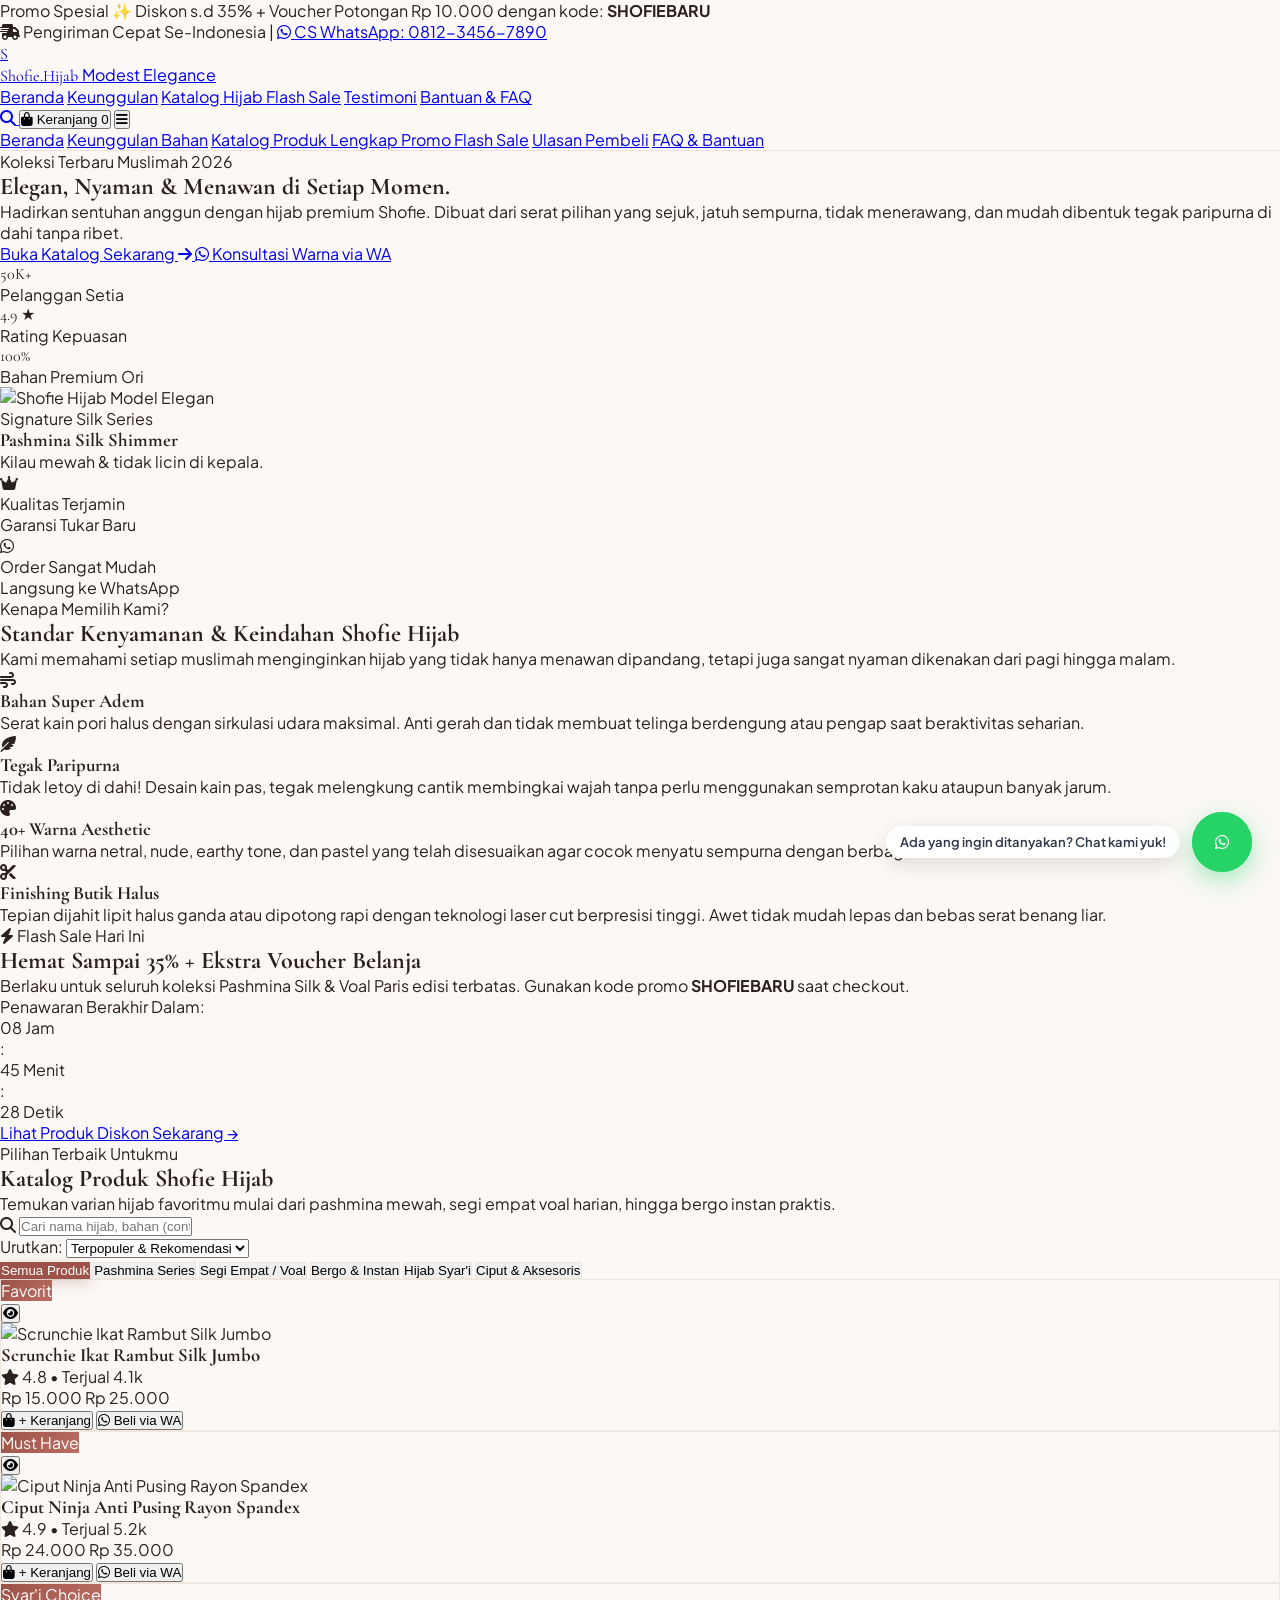
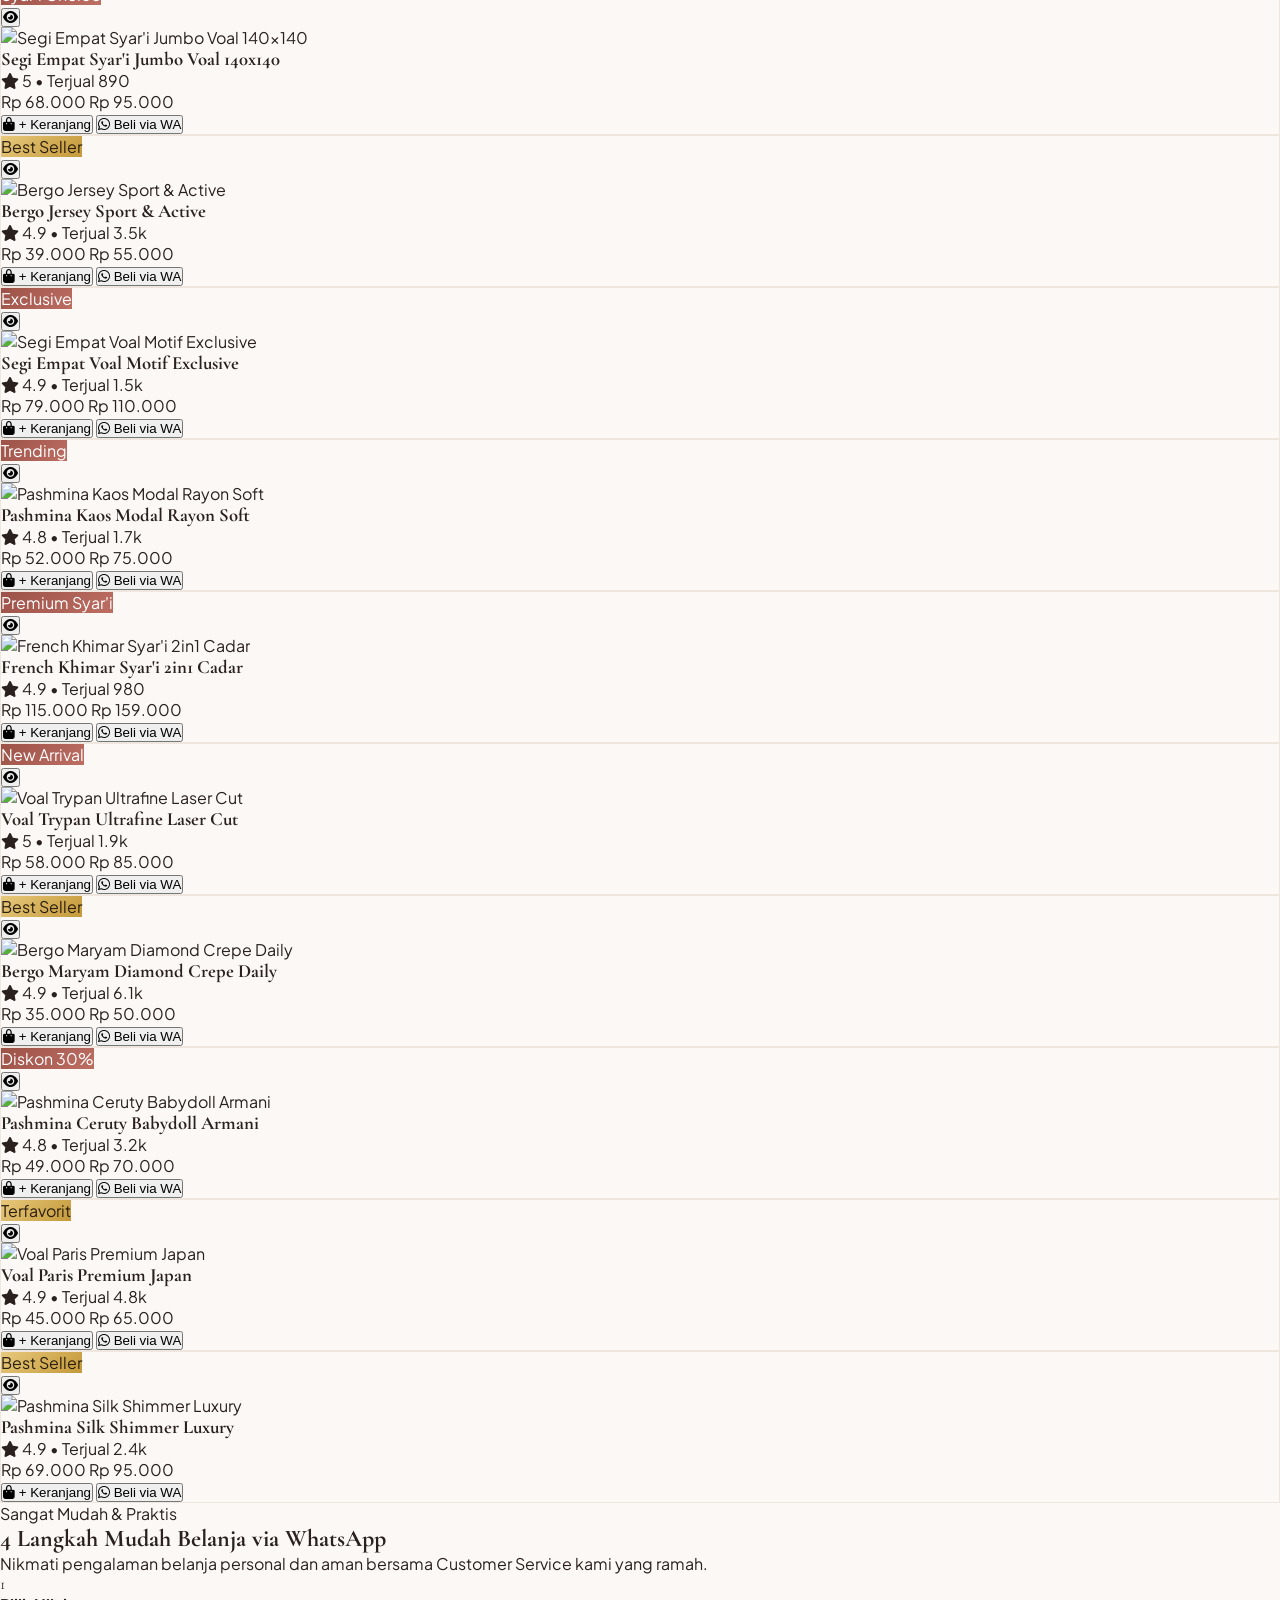
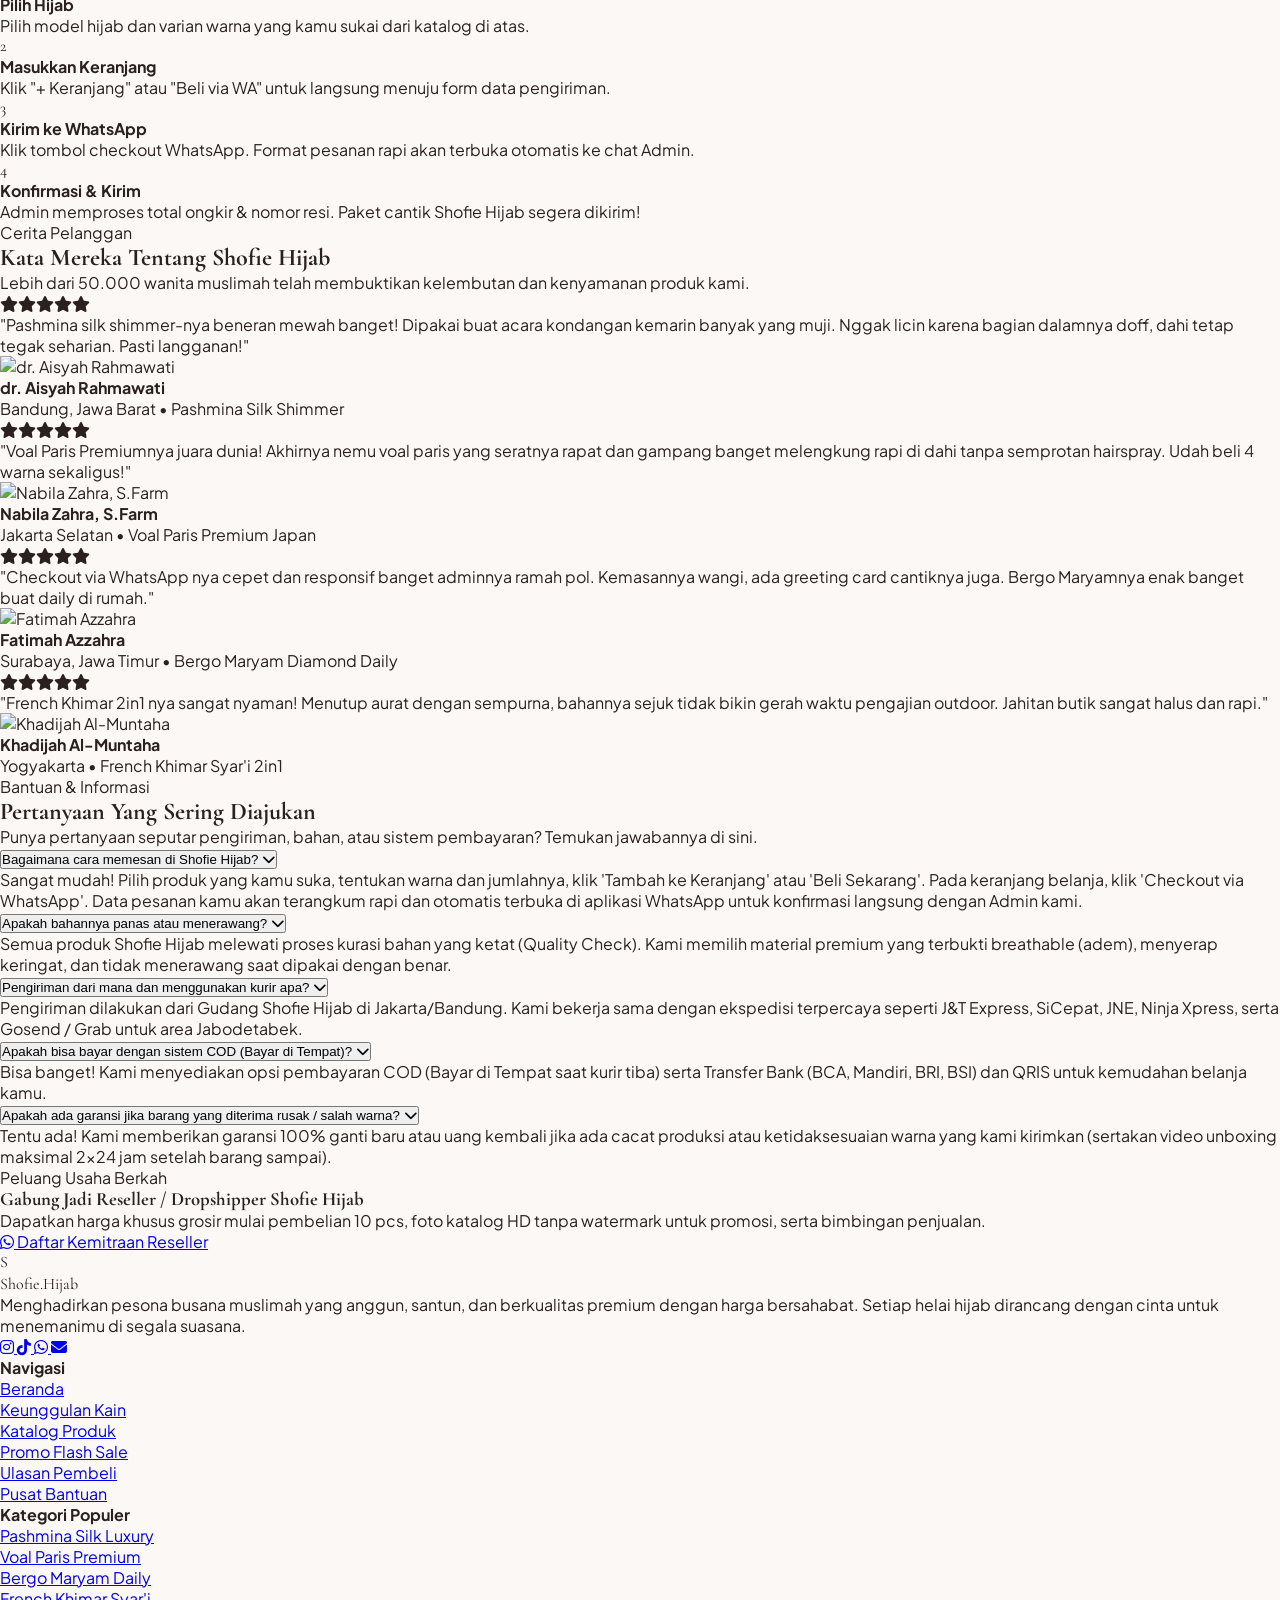
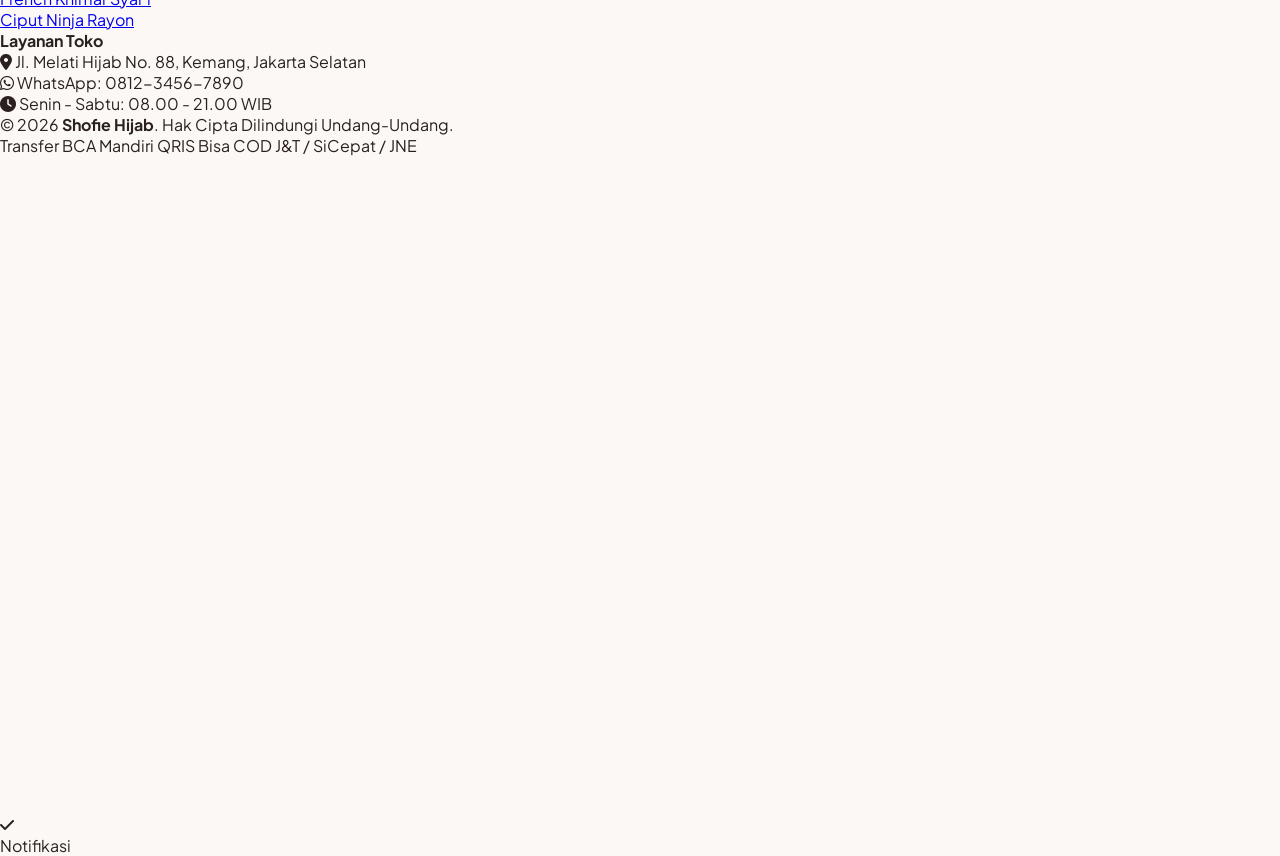
==== index.html @ 2932111f "Initial commit: Shofie Hijab e-commerce landing page with WhatsApp checkout" ====
<!DOCTYPE html>
<html lang="id">
<head>
  <meta charset="UTF-8" />
  <meta name="viewport" content="width=device-width, initial-scale=1.0" />
  <title>Shofie Hijab - Koleksi Hijab Premium & Modest Fashion Cantik</title>
  <meta name="description" content="Toko online resmi Shofie Hijab. Koleksi pashmina shimmer, voal paris premium, bergo maryam, dan hijab syar'i bahan adem, tegak di dahi, serta jahitan butik. Pesan langsung via WhatsApp." />
  
  <!-- Favicon icon -->
  <link rel="icon" href="data:image/svg+xml,<svg xmlns=%22http://www.w3.org/2000/svg%22 viewBox=%220 0 100 100%22><text y=%22.9em%22 font-size=%2290%22>🧕</text></svg>">

  <!-- Tailwind CSS CDN -->
  <script src="https://cdn.tailwindcss.com"></script>
  <script>
    tailwind.config = {
      theme: {
        extend: {
          colors: {
            brand: {
              50: '#FDF7F6',
              100: '#FBEFEF',
              200: '#F6DDD9',
              300: '#ECC2BA',
              400: '#DC9D91',
              500: '#C97D73',
              600: '#B46156',
              700: '#9C5248',
              800: '#83423A',
              900: '#6C3630',
            },
            champagne: '#EED9C4',
            gold: '#D4AF37'
          }
        }
      }
    }
  </script>

  <!-- Font Awesome Icons -->
  <link rel="stylesheet" href="https://cdnjs.cloudflare.com/ajax/libs/font-awesome/6.4.0/css/all.min.css" />

  <!-- Custom Style -->
  <link rel="stylesheet" href="css/style.css" />
</head>
<body class="bg-[#FAF7F4] text-[#2A211F] antialiased selection:bg-rose-200 selection:text-rose-900">

  <!-- ==========================================================
       TOP ANNOUNCEMENT BAR
       ========================================================== -->
  <div class="bg-rose-900 text-rose-100 text-xs py-2 px-4">
    <div class="max-w-7xl mx-auto flex flex-col sm:flex-row items-center justify-between gap-1 text-center sm:text-left">
      <div class="flex items-center gap-2">
        <span class="bg-amber-400 text-neutral-900 text-[10px] font-extrabold px-2 py-0.5 rounded-full uppercase tracking-wider">Promo Spesial</span>
        <span>✨ Diskon s.d 35% + Voucher Potongan Rp 10.000 dengan kode: <strong class="text-amber-300 font-mono">SHOFIEBARU</strong></span>
      </div>
      <div class="hidden md:flex items-center gap-4 text-rose-200">
        <span class="flex items-center gap-1.5"><i class="fas fa-truck-fast"></i> Pengiriman Cepat Se-Indonesia</span>
        <span>|</span>
        <a href="https://wa.me/6281234567890?text=Halo%20Admin%20Shofie%20Hijab,%20saya%20butuh%20bantuan%20konsultasi" target="_blank" class="hover:text-white transition flex items-center gap-1">
          <i class="fab fa-whatsapp"></i> CS WhatsApp: 0812-3456-7890
        </a>
      </div>
    </div>
  </div>

  <!-- ==========================================================
       MAIN NAVBAR (GLASSMORPHISM)
       ========================================================== -->
  <header id="mainNavbar" class="navbar-glass sticky top-0 z-40 transition-all">
    <div class="max-w-7xl mx-auto px-4 sm:px-6 lg:px-8">
      <div class="flex items-center justify-between h-20">
        
        <!-- Brand Logo -->
        <a href="#" class="flex items-center gap-3 group">
          <div class="w-11 h-11 rounded-full bg-gradient-to-tr from-rose-800 to-rose-600 flex items-center justify-center text-white shadow-md group-hover:scale-105 transition-transform">
            <span class="font-serif-luxury text-2xl font-bold tracking-tight">S</span>
          </div>
          <div class="flex flex-col">
            <span class="font-serif-luxury text-2xl md:text-3xl font-extrabold tracking-wide text-neutral-900 leading-none">
              Shofie<span class="text-rose-700">.</span>Hijab
            </span>
            <span class="text-[10px] tracking-widest text-neutral-500 uppercase font-medium mt-0.5">Modest Elegance</span>
          </div>
        </a>

        <!-- Desktop Navigation Links -->
        <nav class="hidden lg:flex items-center gap-8 text-sm font-semibold text-neutral-700">
          <a href="#beranda" class="hover:text-rose-700 transition">Beranda</a>
          <a href="#keunggulan" class="hover:text-rose-700 transition">Keunggulan</a>
          <a href="#katalog" class="text-rose-800 hover:text-rose-900 font-bold transition flex items-center gap-1">
            <span>Katalog Hijab</span>
            <span class="w-2 h-2 rounded-full bg-rose-600 animate-pulse"></span>
          </a>
          <a href="#flashsale" class="hover:text-rose-700 transition">Flash Sale</a>
          <a href="#testimoni" class="hover:text-rose-700 transition">Testimoni</a>
          <a href="#faq" class="hover:text-rose-700 transition">Bantuan & FAQ</a>
        </nav>

        <!-- Right Action Icons (Cart & Mobile Menu Button) -->
        <div class="flex items-center gap-3">
          
          <!-- Search trigger in header -->
          <a href="#katalog" onclick="document.getElementById('searchInput')?.focus()" class="w-10 h-10 rounded-full border border-stone-200 hover:border-rose-300 hover:bg-rose-50 flex items-center justify-center text-neutral-600 hover:text-rose-700 transition" title="Cari Produk">
            <i class="fas fa-search text-sm"></i>
          </a>

          <!-- Cart Button with live counter -->
          <button 
            type="button" 
            onclick="openCartDrawer()" 
            class="relative px-4 py-2.5 rounded-full bg-rose-800 hover:bg-rose-900 text-white font-semibold text-xs md:text-sm flex items-center gap-2 shadow-sm transition active:scale-95"
            title="Buka Keranjang Belanja">
            <i class="fas fa-shopping-bag"></i>
            <span class="hidden sm:inline">Keranjang</span>
            <span id="cartCountBadge" class="hidden w-5 h-5 bg-amber-400 text-neutral-900 rounded-full text-[11px] font-extrabold items-center justify-center -mr-1">
              0
            </span>
          </button>

          <!-- Mobile Hamburger Toggle -->
          <button 
            type="button" 
            onclick="toggleMobileMenu()" 
            class="lg:hidden w-10 h-10 rounded-full border border-stone-200 flex items-center justify-center text-neutral-700 hover:bg-stone-100 transition"
            aria-label="Menu Navigasi">
            <i class="fas fa-bars"></i>
          </button>

        </div>
      </div>
    </div>

    <!-- Mobile Navigation Dropdown -->
    <div id="mobileMenu" class="hidden lg:hidden border-t border-stone-200 bg-white/95 backdrop-blur-md px-4 pt-3 pb-6 shadow-xl">
      <div class="flex flex-col gap-3 text-sm font-semibold text-neutral-800">
        <a href="#beranda" onclick="toggleMobileMenu()" class="py-2 px-3 rounded-lg hover:bg-rose-50 hover:text-rose-800 transition">Beranda</a>
        <a href="#keunggulan" onclick="toggleMobileMenu()" class="py-2 px-3 rounded-lg hover:bg-rose-50 hover:text-rose-800 transition">Keunggulan Bahan</a>
        <a href="#katalog" onclick="toggleMobileMenu()" class="py-2 px-3 rounded-lg bg-rose-50 text-rose-800 font-bold transition flex justify-between items-center">
          <span>Katalog Produk</span>
          <span class="text-xs px-2 py-0.5 bg-rose-200 text-rose-800 rounded-full font-bold">Lengkap</span>
        </a>
        <a href="#flashsale" onclick="toggleMobileMenu()" class="py-2 px-3 rounded-lg hover:bg-rose-50 hover:text-rose-800 transition">Promo Flash Sale</a>
        <a href="#testimoni" onclick="toggleMobileMenu()" class="py-2 px-3 rounded-lg hover:bg-rose-50 hover:text-rose-800 transition">Ulasan Pembeli</a>
        <a href="#faq" onclick="toggleMobileMenu()" class="py-2 px-3 rounded-lg hover:bg-rose-50 hover:text-rose-800 transition">FAQ & Bantuan</a>
      </div>
    </div>
  </header>

  <!-- ==========================================================
       HERO BANNER SECTION
       ========================================================== -->
  <section id="beranda" class="relative pt-8 pb-16 md:pt-14 md:pb-24 overflow-hidden">
    <!-- Decorative background glow blobs -->
    <div class="absolute top-1/4 left-1/2 -translate-x-1/2 w-[700px] h-[500px] bg-gradient-to-tr from-rose-200/40 via-amber-100/30 to-rose-100/20 rounded-full blur-3xl -z-10 pointer-events-none"></div>

    <div class="max-w-7xl mx-auto px-4 sm:px-6 lg:px-8">
      <div class="grid grid-cols-1 lg:grid-cols-12 gap-12 lg:gap-8 items-center">
        
        <!-- Left Hero Content -->
        <div class="lg:col-span-7 space-y-6 text-center lg:text-left">
          
          <!-- Quality Tag -->
          <div class="inline-flex items-center gap-2 px-3.5 py-1.5 rounded-full bg-rose-100/80 border border-rose-200 text-rose-900 text-xs font-bold tracking-wide">
            <span class="w-2 h-2 rounded-full bg-rose-600"></span>
            Koleksi Terbaru Muslimah 2026
          </div>

          <!-- Main Heading -->
          <h1 class="text-4xl sm:text-5xl lg:text-6xl font-serif-luxury font-bold text-neutral-900 leading-[1.15]">
            Elegan, Nyaman & <span class="italic text-rose-800">Menawan</span> di Setiap Momen.
          </h1>

          <!-- Subtitle -->
          <p class="text-neutral-600 text-base md:text-lg max-w-xl mx-auto lg:mx-0 leading-relaxed font-normal">
            Hadirkan sentuhan anggun dengan hijab premium Shofie. Dibuat dari serat pilihan yang sejuk, jatuh sempurna, tidak menerawang, dan mudah dibentuk tegak paripurna di dahi tanpa ribet.
          </p>

          <!-- CTA Buttons -->
          <div class="flex flex-col sm:flex-row items-center justify-center lg:justify-start gap-4 pt-2">
            <a href="#katalog" class="w-full sm:w-auto px-8 py-4 bg-rose-800 hover:bg-rose-900 text-white font-bold rounded-2xl shadow-lg shadow-rose-900/25 flex items-center justify-center gap-3 transition-all hover:scale-105 active:scale-95 text-sm md:text-base">
              <span>Buka Katalog Sekarang</span>
              <i class="fas fa-arrow-right text-xs"></i>
            </a>
            <a href="https://wa.me/6281234567890?text=Halo%20Shofie%20Hijab,%20saya%20mau%20tanya-tanya%20seputar%20koleksi%20hijabnya" target="_blank" class="w-full sm:w-auto px-7 py-4 bg-white hover:bg-stone-50 border border-stone-200 hover:border-emerald-500 text-neutral-800 hover:text-emerald-700 font-bold rounded-2xl shadow-sm flex items-center justify-center gap-3 transition-all text-sm md:text-base">
              <i class="fab fa-whatsapp text-emerald-600 text-lg"></i>
              <span>Konsultasi Warna via WA</span>
            </a>
          </div>

          <!-- Value highlights bar -->
          <div class="grid grid-cols-3 gap-4 pt-6 border-t border-stone-200/80 max-w-lg mx-auto lg:mx-0 text-left">
            <div>
              <div class="text-2xl font-serif-luxury font-extrabold text-neutral-900">50K+</div>
              <div class="text-[11px] text-neutral-500 font-medium">Pelanggan Setia</div>
            </div>
            <div>
              <div class="text-2xl font-serif-luxury font-extrabold text-neutral-900">4.9 ★</div>
              <div class="text-[11px] text-neutral-500 font-medium">Rating Kepuasan</div>
            </div>
            <div>
              <div class="text-2xl font-serif-luxury font-extrabold text-neutral-900">100%</div>
              <div class="text-[11px] text-neutral-500 font-medium">Bahan Premium Ori</div>
            </div>
          </div>

        </div>

        <!-- Right Hero Visual Collage -->
        <div class="lg:col-span-5 relative">
          <div class="relative mx-auto max-w-md lg:max-w-none">
            
            <!-- Main Hero Image Card -->
            <div class="relative rounded-3xl overflow-hidden shadow-2xl border-4 border-white bg-stone-200 aspect-[4/5]">
              <img 
                src="https://images.unsplash.com/photo-1584917865442-de89df76afd3?auto=format&fit=crop&w=1000&q=80" 
                alt="Shofie Hijab Model Elegan" 
                class="w-full h-full object-cover object-center"
              />
              <div class="absolute inset-0 bg-gradient-to-t from-black/60 via-transparent to-transparent"></div>
              
              <div class="absolute bottom-6 left-6 right-6 text-white">
                <span class="px-3 py-1 rounded-full bg-white/20 backdrop-blur-md text-[11px] font-semibold uppercase tracking-wider mb-2 inline-block">
                  Signature Silk Series
                </span>
                <h3 class="text-2xl font-serif-luxury font-bold">Pashmina Silk Shimmer</h3>
                <p class="text-xs text-stone-200 mt-1">Kilau mewah & tidak licin di kepala.</p>
              </div>
            </div>

            <!-- Floating Pill Badge 1 (Top Left) -->
            <div class="absolute -top-4 -left-4 sm:-left-6 bg-white/95 backdrop-blur-md py-3 px-4 rounded-2xl shadow-xl border border-stone-100 flex items-center gap-3">
              <div class="w-10 h-10 rounded-xl bg-amber-50 text-amber-600 flex items-center justify-center font-bold">
                <i class="fas fa-crown"></i>
              </div>
              <div>
                <p class="text-[11px] text-neutral-400 font-medium">Kualitas Terjamin</p>
                <p class="text-xs font-bold text-neutral-800">Garansi Tukar Baru</p>
              </div>
            </div>

            <!-- Floating Pill Badge 2 (Bottom Right) -->
            <div class="absolute -bottom-5 -right-4 sm:-right-6 bg-white/95 backdrop-blur-md py-3 px-4 rounded-2xl shadow-xl border border-stone-100 flex items-center gap-3">
              <div class="w-10 h-10 rounded-xl bg-emerald-50 text-emerald-600 flex items-center justify-center font-bold">
                <i class="fab fa-whatsapp text-lg"></i>
              </div>
              <div>
                <p class="text-[11px] text-neutral-400 font-medium">Order Sangat Mudah</p>
                <p class="text-xs font-bold text-neutral-800">Langsung ke WhatsApp</p>
              </div>
            </div>

          </div>
        </div>

      </div>
    </div>
  </section>

  <!-- ==========================================================
       KEUNGGULAN PRODUK (VALUE PROPOSITIONS)
       ========================================================== -->
  <section id="keunggulan" class="py-16 bg-white border-y border-stone-200/60">
    <div class="max-w-7xl mx-auto px-4 sm:px-6 lg:px-8">
      
      <!-- Section Header -->
      <div class="text-center max-w-2xl mx-auto mb-14">
        <span class="text-rose-700 text-xs font-bold tracking-widest uppercase">Kenapa Memilih Kami?</span>
        <h2 class="text-3xl md:text-4xl font-serif-luxury font-bold text-neutral-900 mt-2 mb-4">
          Standar Kenyamanan & Keindahan Shofie Hijab
        </h2>
        <p class="text-neutral-500 text-sm leading-relaxed">
          Kami memahami setiap muslimah menginginkan hijab yang tidak hanya menawan dipandang, tetapi juga sangat nyaman dikenakan dari pagi hingga malam.
        </p>
      </div>

      <!-- 4 Pillars Grid -->
      <div class="grid grid-cols-1 sm:grid-cols-2 lg:grid-cols-4 gap-8">
        
        <!-- Pillar 1 -->
        <div class="p-6 rounded-2xl bg-[#FCFAF8] border border-stone-100 hover:border-rose-200 transition-all hover:shadow-md group">
          <div class="w-14 h-14 rounded-2xl bg-rose-100 text-rose-800 flex items-center justify-center text-xl mb-5 group-hover:scale-110 transition-transform">
            <i class="fas fa-wind"></i>
          </div>
          <h3 class="font-serif-luxury font-bold text-xl text-neutral-900 mb-2">Bahan Super Adem</h3>
          <p class="text-neutral-600 text-xs leading-relaxed">
            Serat kain pori halus dengan sirkulasi udara maksimal. Anti gerah dan tidak membuat telinga berdengung atau pengap saat beraktivitas seharian.
          </p>
        </div>

        <!-- Pillar 2 -->
        <div class="p-6 rounded-2xl bg-[#FCFAF8] border border-stone-100 hover:border-rose-200 transition-all hover:shadow-md group">
          <div class="w-14 h-14 rounded-2xl bg-amber-100 text-amber-800 flex items-center justify-center text-xl mb-5 group-hover:scale-110 transition-transform">
            <i class="fas fa-feather-pointed"></i>
          </div>
          <h3 class="font-serif-luxury font-bold text-xl text-neutral-900 mb-2">Tegak Paripurna</h3>
          <p class="text-neutral-600 text-xs leading-relaxed">
            Tidak letoy di dahi! Desain kain pas, tegak melengkung cantik membingkai wajah tanpa perlu menggunakan semprotan kaku ataupun banyak jarum.
          </p>
        </div>

        <!-- Pillar 3 -->
        <div class="p-6 rounded-2xl bg-[#FCFAF8] border border-stone-100 hover:border-rose-200 transition-all hover:shadow-md group">
          <div class="w-14 h-14 rounded-2xl bg-emerald-100 text-emerald-800 flex items-center justify-center text-xl mb-5 group-hover:scale-110 transition-transform">
            <i class="fas fa-palette"></i>
          </div>
          <h3 class="font-serif-luxury font-bold text-xl text-neutral-900 mb-2">40+ Warna Aesthetic</h3>
          <p class="text-neutral-600 text-xs leading-relaxed">
            Pilihan warna netral, nude, earthy tone, dan pastel yang telah disesuaikan agar cocok menyatu sempurna dengan berbagai undertone kulit wanita Indonesia.
          </p>
        </div>

        <!-- Pillar 4 -->
        <div class="p-6 rounded-2xl bg-[#FCFAF8] border border-stone-100 hover:border-rose-200 transition-all hover:shadow-md group">
          <div class="w-14 h-14 rounded-2xl bg-indigo-100 text-indigo-800 flex items-center justify-center text-xl mb-5 group-hover:scale-110 transition-transform">
            <i class="fas fa-scissors"></i>
          </div>
          <h3 class="font-serif-luxury font-bold text-xl text-neutral-900 mb-2">Finishing Butik Halus</h3>
          <p class="text-neutral-600 text-xs leading-relaxed">
            Tepian dijahit lipit halus ganda atau dipotong rapi dengan teknologi laser cut berpresisi tinggi. Awet tidak mudah lepas dan bebas serat benang liar.
          </p>
        </div>

      </div>

    </div>
  </section>

  <!-- ==========================================================
       FLASH SALE COUNTDOWN PROMO
       ========================================================== -->
  <section id="flashsale" class="py-12 bg-gradient-to-r from-rose-900 via-rose-800 to-neutral-900 text-white relative overflow-hidden">
    <div class="max-w-7xl mx-auto px-4 sm:px-6 lg:px-8 relative z-10">
      <div class="flex flex-col md:flex-row items-center justify-between gap-8">
        
        <!-- Left Banner Info -->
        <div class="text-center md:text-left">
          <div class="inline-flex items-center gap-2 px-3 py-1 rounded-full bg-amber-400 text-neutral-900 text-xs font-extrabold uppercase tracking-wider mb-3">
            <i class="fas fa-bolt"></i> Flash Sale Hari Ini
          </div>
          <h2 class="text-3xl md:text-4xl font-serif-luxury font-bold leading-tight">
            Hemat Sampai 35% + Ekstra Voucher Belanja
          </h2>
          <p class="text-rose-200 text-sm mt-2 max-w-xl">
            Berlaku untuk seluruh koleksi Pashmina Silk & Voal Paris edisi terbatas. Gunakan kode promo <strong class="text-amber-300">SHOFIEBARU</strong> saat checkout.
          </p>
        </div>

        <!-- Countdown Timer Box -->
        <div class="flex flex-col items-center gap-3">
          <span class="text-xs uppercase tracking-widest text-rose-300 font-semibold">Penawaran Berakhir Dalam:</span>
          <div class="flex items-center gap-3 text-center">
            <div class="bg-black/40 backdrop-blur-md border border-white/20 rounded-2xl px-4 py-3 min-w-[68px]">
              <span id="cdHours" class="text-2xl md:text-3xl font-extrabold text-amber-300">08</span>
              <span class="block text-[10px] uppercase tracking-wider text-rose-200 mt-0.5">Jam</span>
            </div>
            <span class="text-2xl font-bold text-amber-300">:</span>
            <div class="bg-black/40 backdrop-blur-md border border-white/20 rounded-2xl px-4 py-3 min-w-[68px]">
              <span id="cdMinutes" class="text-2xl md:text-3xl font-extrabold text-amber-300">45</span>
              <span class="block text-[10px] uppercase tracking-wider text-rose-200 mt-0.5">Menit</span>
            </div>
            <span class="text-2xl font-bold text-amber-300">:</span>
            <div class="bg-black/40 backdrop-blur-md border border-white/20 rounded-2xl px-4 py-3 min-w-[68px]">
              <span id="cdSeconds" class="text-2xl md:text-3xl font-extrabold text-amber-300">30</span>
              <span class="block text-[10px] uppercase tracking-wider text-rose-200 mt-0.5">Detik</span>
            </div>
          </div>
          <a href="#katalog" class="mt-2 text-xs font-bold text-amber-300 hover:text-white underline underline-offset-4">
            Lihat Produk Diskon Sekarang →
          </a>
        </div>

      </div>
    </div>
  </section>

  <!-- ==========================================================
       KATALOG PRODUK (ECOMMERCE CATALOG SECTION)
       ========================================================== -->
  <section id="katalog" class="py-16 md:py-24">
    <div class="max-w-7xl mx-auto px-4 sm:px-6 lg:px-8">
      
      <!-- Section Header -->
      <div class="text-center max-w-2xl mx-auto mb-10">
        <span class="text-rose-700 text-xs font-bold tracking-widest uppercase">Pilihan Terbaik Untukmu</span>
        <h2 class="text-3xl md:text-4xl font-serif-luxury font-bold text-neutral-900 mt-2 mb-3">
          Katalog Produk Shofie Hijab
        </h2>
        <p class="text-neutral-500 text-sm">
          Temukan varian hijab favoritmu mulai dari pashmina mewah, segi empat voal harian, hingga bergo instan praktis.
        </p>
      </div>

      <!-- Controls & Filter Toolbar -->
      <div class="bg-white p-4 sm:p-5 rounded-2xl shadow-sm border border-stone-200/80 mb-8 space-y-4">
        
        <!-- Search & Sort Row -->
        <div class="flex flex-col sm:flex-row items-center justify-between gap-4">
          
          <!-- Search input -->
          <div class="relative w-full sm:max-w-md">
            <i class="fas fa-search absolute left-4 top-1/2 -translate-y-1/2 text-neutral-400 text-sm"></i>
            <input 
              id="searchInput" 
              type="text" 
              placeholder="Cari nama hijab, bahan (contoh: voal, silk, bergo)..." 
              class="w-full pl-11 pr-4 py-2.5 rounded-xl border border-stone-200 text-xs md:text-sm focus:outline-none focus:border-rose-700 focus:ring-1 focus:ring-rose-700 bg-stone-50/50"
            />
          </div>

          <!-- Sort Select -->
          <div class="flex items-center gap-2 w-full sm:w-auto justify-end">
            <span class="text-xs text-neutral-500 font-medium whitespace-nowrap">Urutkan:</span>
            <select id="sortSelect" class="py-2.5 px-3 rounded-xl border border-stone-200 text-xs font-semibold text-neutral-700 bg-white focus:outline-none focus:border-rose-700">
              <option value="popular">Terpopuler & Rekomendasi</option>
              <option value="rating">Rating Tertinggi ★</option>
              <option value="price-low">Harga: Rendah ke Tinggi</option>
              <option value="price-high">Harga: Tinggi ke Rendah</option>
            </select>
          </div>

        </div>

        <!-- Category Filter Pills -->
        <div class="flex items-center gap-2 overflow-x-auto pb-1 pt-1 no-scrollbar">
          <button type="button" class="filter-btn active px-4 py-2 rounded-full text-xs font-bold whitespace-nowrap" data-category="all">
            Semua Produk
          </button>
          <button type="button" class="filter-btn px-4 py-2 rounded-full text-xs font-semibold whitespace-nowrap" data-category="pashmina">
            Pashmina Series
          </button>
          <button type="button" class="filter-btn px-4 py-2 rounded-full text-xs font-semibold whitespace-nowrap" data-category="segi-empat">
            Segi Empat / Voal
          </button>
          <button type="button" class="filter-btn px-4 py-2 rounded-full text-xs font-semibold whitespace-nowrap" data-category="bergo">
            Bergo & Instan
          </button>
          <button type="button" class="filter-btn px-4 py-2 rounded-full text-xs font-semibold whitespace-nowrap" data-category="syari">
            Hijab Syar'i
          </button>
          <button type="button" class="filter-btn px-4 py-2 rounded-full text-xs font-semibold whitespace-nowrap" data-category="aksesoris">
            Ciput & Aksesoris
          </button>
        </div>

      </div>

      <!-- Products Grid (Dynamically Populated by products.js & app.js) -->
      <div id="productsGrid" class="grid grid-cols-1 sm:grid-cols-2 lg:grid-cols-3 xl:grid-cols-4 gap-6">
        <!-- Rendered by JavaScript -->
      </div>

    </div>
  </section>

  <!-- ==========================================================
       CARA PEMESANAN VIA WHATSAPP (HOW TO ORDER)
       ========================================================== -->
  <section class="py-16 bg-white border-y border-stone-200/60">
    <div class="max-w-7xl mx-auto px-4 sm:px-6 lg:px-8">
      
      <div class="text-center max-w-2xl mx-auto mb-12">
        <span class="text-rose-700 text-xs font-bold tracking-widest uppercase">Sangat Mudah & Praktis</span>
        <h2 class="text-3xl md:text-4xl font-serif-luxury font-bold text-neutral-900 mt-2 mb-3">
          4 Langkah Mudah Belanja via WhatsApp
        </h2>
        <p class="text-neutral-500 text-sm">
          Nikmati pengalaman belanja personal dan aman bersama Customer Service kami yang ramah.
        </p>
      </div>

      <div class="grid grid-cols-1 md:grid-cols-4 gap-6">
        
        <!-- Step 1 -->
        <div class="text-center p-6 rounded-2xl bg-stone-50 border border-stone-100 relative">
          <div class="w-12 h-12 mx-auto rounded-full bg-rose-800 text-white font-serif-luxury text-xl font-bold flex items-center justify-center mb-4 shadow">
            1
          </div>
          <h4 class="font-bold text-neutral-900 text-base mb-1.5">Pilih Hijab</h4>
          <p class="text-neutral-500 text-xs leading-relaxed">
            Pilih model hijab dan varian warna yang kamu sukai dari katalog di atas.
          </p>
        </div>

        <!-- Step 2 -->
        <div class="text-center p-6 rounded-2xl bg-stone-50 border border-stone-100 relative">
          <div class="w-12 h-12 mx-auto rounded-full bg-rose-800 text-white font-serif-luxury text-xl font-bold flex items-center justify-center mb-4 shadow">
            2
          </div>
          <h4 class="font-bold text-neutral-900 text-base mb-1.5">Masukkan Keranjang</h4>
          <p class="text-neutral-500 text-xs leading-relaxed">
            Klik "+ Keranjang" atau "Beli via WA" untuk langsung menuju form data pengiriman.
          </p>
        </div>

        <!-- Step 3 -->
        <div class="text-center p-6 rounded-2xl bg-stone-50 border border-stone-100 relative">
          <div class="w-12 h-12 mx-auto rounded-full bg-rose-800 text-white font-serif-luxury text-xl font-bold flex items-center justify-center mb-4 shadow">
            3
          </div>
          <h4 class="font-bold text-neutral-900 text-base mb-1.5">Kirim ke WhatsApp</h4>
          <p class="text-neutral-500 text-xs leading-relaxed">
            Klik tombol checkout WhatsApp. Format pesanan rapi akan terbuka otomatis ke chat Admin.
          </p>
        </div>

        <!-- Step 4 -->
        <div class="text-center p-6 rounded-2xl bg-stone-50 border border-stone-100 relative">
          <div class="w-12 h-12 mx-auto rounded-full bg-emerald-600 text-white font-serif-luxury text-xl font-bold flex items-center justify-center mb-4 shadow">
            4
          </div>
          <h4 class="font-bold text-neutral-900 text-base mb-1.5">Konfirmasi & Kirim</h4>
          <p class="text-neutral-500 text-xs leading-relaxed">
            Admin memproses total ongkir & nomor resi. Paket cantik Shofie Hijab segera dikirim!
          </p>
        </div>

      </div>

    </div>
  </section>

  <!-- ==========================================================
       TESTIMONI PELANGGAN (REVIEWS)
       ========================================================== -->
  <section id="testimoni" class="py-16 md:py-24 bg-[#FCF9F7]">
    <div class="max-w-7xl mx-auto px-4 sm:px-6 lg:px-8">
      
      <div class="text-center max-w-2xl mx-auto mb-14">
        <span class="text-rose-700 text-xs font-bold tracking-widest uppercase">Cerita Pelanggan</span>
        <h2 class="text-3xl md:text-4xl font-serif-luxury font-bold text-neutral-900 mt-2 mb-3">
          Kata Mereka Tentang Shofie Hijab
        </h2>
        <p class="text-neutral-500 text-sm">
          Lebih dari 50.000 wanita muslimah telah membuktikan kelembutan dan kenyamanan produk kami.
        </p>
      </div>

      <!-- Testimonials Grid (Rendered dynamically) -->
      <div id="testimonialsGrid" class="grid grid-cols-1 sm:grid-cols-2 lg:grid-cols-4 gap-6">
        <!-- Rendered by JavaScript -->
      </div>

    </div>
  </section>

  <!-- ==========================================================
       FAQ (PERTANYAAN UMUM)
       ========================================================== -->
  <section id="faq" class="py-16 bg-white border-y border-stone-200/60">
    <div class="max-w-4xl mx-auto px-4 sm:px-6 lg:px-8">
      
      <div class="text-center max-w-2xl mx-auto mb-12">
        <span class="text-rose-700 text-xs font-bold tracking-widest uppercase">Bantuan & Informasi</span>
        <h2 class="text-3xl md:text-4xl font-serif-luxury font-bold text-neutral-900 mt-2 mb-3">
          Pertanyaan Yang Sering Diajukan
        </h2>
        <p class="text-neutral-500 text-sm">
          Punya pertanyaan seputar pengiriman, bahan, atau sistem pembayaran? Temukan jawabannya di sini.
        </p>
      </div>

      <!-- FAQ Accordion -->
      <div id="faqsAccordion" class="space-y-4">
        <!-- Rendered by JavaScript -->
      </div>

    </div>
  </section>

  <!-- ==========================================================
       RESELLER & DROPSHIP CALL TO ACTION BANNER
       ========================================================== -->
  <section class="py-14 bg-stone-100">
    <div class="max-w-7xl mx-auto px-4 sm:px-6 lg:px-8">
      <div class="bg-gradient-to-r from-rose-950 via-rose-900 to-stone-900 rounded-3xl p-8 md:p-12 text-white flex flex-col lg:flex-row items-center justify-between gap-8 shadow-xl">
        <div class="space-y-2 text-center lg:text-left">
          <span class="px-3 py-1 rounded-full bg-amber-400 text-neutral-900 text-xs font-extrabold uppercase">Peluang Usaha Berkah</span>
          <h3 class="text-2xl md:text-3xl font-serif-luxury font-bold">Gabung Jadi Reseller / Dropshipper Shofie Hijab</h3>
          <p class="text-rose-200 text-xs md:text-sm max-w-xl">
            Dapatkan harga khusus grosir mulai pembelian 10 pcs, foto katalog HD tanpa watermark untuk promosi, serta bimbingan penjualan.
          </p>
        </div>
        <a 
          href="https://wa.me/6281234567890?text=Halo%20Admin%20Shofie%20Hijab,%20saya%20berminat%20bergabung%20menjadi%20Reseller/Dropshipper" 
          target="_blank" 
          class="px-8 py-4 bg-amber-400 hover:bg-amber-300 text-neutral-900 font-extrabold rounded-2xl shadow-lg transition transform hover:scale-105 active:scale-95 text-sm whitespace-nowrap flex items-center gap-2">
          <i class="fab fa-whatsapp text-lg"></i>
          <span>Daftar Kemitraan Reseller</span>
        </a>
      </div>
    </div>
  </section>

  <!-- ==========================================================
       FOOTER
       ========================================================== -->
  <footer class="bg-stone-900 text-stone-300 pt-16 pb-12 border-t border-stone-800">
    <div class="max-w-7xl mx-auto px-4 sm:px-6 lg:px-8">
      
      <div class="grid grid-cols-1 md:grid-cols-2 lg:grid-cols-5 gap-10 pb-12 border-b border-stone-800">
        
        <!-- Brand Info Column -->
        <div class="lg:col-span-2 space-y-4">
          <div class="flex items-center gap-3">
            <div class="w-10 h-10 rounded-full bg-rose-700 flex items-center justify-center text-white font-serif-luxury text-2xl font-bold">
              S
            </div>
            <span class="font-serif-luxury text-2xl font-extrabold text-white">
              Shofie<span class="text-rose-500">.</span>Hijab
            </span>
          </div>
          <p class="text-xs text-stone-400 leading-relaxed max-w-sm">
            Menghadirkan pesona busana muslimah yang anggun, santun, dan berkualitas premium dengan harga bersahabat. Setiap helai hijab dirancang dengan cinta untuk menemanimu di segala suasana.
          </p>
          <div class="flex items-center gap-3 pt-2">
            <a href="https://instagram.com" target="_blank" class="w-9 h-9 rounded-full bg-stone-800 hover:bg-rose-700 text-stone-300 hover:text-white flex items-center justify-center text-sm transition" title="Instagram">
              <i class="fab fa-instagram"></i>
            </a>
            <a href="https://tiktok.com" target="_blank" class="w-9 h-9 rounded-full bg-stone-800 hover:bg-rose-700 text-stone-300 hover:text-white flex items-center justify-center text-sm transition" title="TikTok">
              <i class="fab fa-tiktok"></i>
            </a>
            <a href="https://wa.me/6281234567890" target="_blank" class="w-9 h-9 rounded-full bg-stone-800 hover:bg-emerald-600 text-stone-300 hover:text-white flex items-center justify-center text-sm transition" title="WhatsApp CS">
              <i class="fab fa-whatsapp"></i>
            </a>
            <a href="mailto:shofiehijab.id@gmail.com" class="w-9 h-9 rounded-full bg-stone-800 hover:bg-rose-700 text-stone-300 hover:text-white flex items-center justify-center text-sm transition" title="Email Kami">
              <i class="fas fa-envelope"></i>
            </a>
          </div>
        </div>

        <!-- Quick Links -->
        <div>
          <h4 class="text-sm font-bold text-white uppercase tracking-wider mb-4">Navigasi</h4>
          <ul class="space-y-2.5 text-xs text-stone-400">
            <li><a href="#beranda" class="hover:text-rose-400 transition">Beranda</a></li>
            <li><a href="#keunggulan" class="hover:text-rose-400 transition">Keunggulan Kain</a></li>
            <li><a href="#katalog" class="hover:text-rose-400 transition">Katalog Produk</a></li>
            <li><a href="#flashsale" class="hover:text-rose-400 transition">Promo Flash Sale</a></li>
            <li><a href="#testimoni" class="hover:text-rose-400 transition">Ulasan Pembeli</a></li>
            <li><a href="#faq" class="hover:text-rose-400 transition">Pusat Bantuan</a></li>
          </ul>
        </div>

        <!-- Categories -->
        <div>
          <h4 class="text-sm font-bold text-white uppercase tracking-wider mb-4">Kategori Populer</h4>
          <ul class="space-y-2.5 text-xs text-stone-400">
            <li><a href="#katalog" onclick="activeCategory='pashmina'; renderProducts();" class="hover:text-rose-400 transition">Pashmina Silk Luxury</a></li>
            <li><a href="#katalog" onclick="activeCategory='segi-empat'; renderProducts();" class="hover:text-rose-400 transition">Voal Paris Premium</a></li>
            <li><a href="#katalog" onclick="activeCategory='bergo'; renderProducts();" class="hover:text-rose-400 transition">Bergo Maryam Daily</a></li>
            <li><a href="#katalog" onclick="activeCategory='syari'; renderProducts();" class="hover:text-rose-400 transition">French Khimar Syar'i</a></li>
            <li><a href="#katalog" onclick="activeCategory='aksesoris'; renderProducts();" class="hover:text-rose-400 transition">Ciput Ninja Rayon</a></li>
          </ul>
        </div>

        <!-- Store Contact & Payment -->
        <div>
          <h4 class="text-sm font-bold text-white uppercase tracking-wider mb-4">Layanan Toko</h4>
          <ul class="space-y-3 text-xs text-stone-400">
            <li class="flex items-start gap-2.5">
              <i class="fas fa-map-marker-alt text-rose-500 mt-0.5"></i>
              <span>Jl. Melati Hijab No. 88, Kemang, Jakarta Selatan</span>
            </li>
            <li class="flex items-start gap-2.5">
              <i class="fab fa-whatsapp text-emerald-500 mt-0.5"></i>
              <span>WhatsApp: 0812-3456-7890</span>
            </li>
            <li class="flex items-start gap-2.5">
              <i class="fas fa-clock text-amber-500 mt-0.5"></i>
              <span>Senin - Sabtu: 08.00 - 21.00 WIB</span>
            </li>
          </ul>
        </div>

      </div>

      <!-- Bottom Bar: Payments, Shipping, & Copyright -->
      <div class="pt-8 flex flex-col md:flex-row items-center justify-between gap-4 text-xs text-stone-500">
        <p>© 2026 <strong>Shofie Hijab</strong>. Hak Cipta Dilindungi Undang-Undang.</p>
        
        <!-- Payment & Courier Badges -->
        <div class="flex flex-wrap items-center gap-2">
          <span class="px-2 py-1 rounded bg-stone-800 text-[11px] text-stone-300 font-bold">Transfer BCA</span>
          <span class="px-2 py-1 rounded bg-stone-800 text-[11px] text-stone-300 font-bold">Mandiri</span>
          <span class="px-2 py-1 rounded bg-stone-800 text-[11px] text-stone-300 font-bold">QRIS</span>
          <span class="px-2 py-1 rounded bg-emerald-950 text-emerald-400 text-[11px] font-bold border border-emerald-800">Bisa COD</span>
          <span class="px-2 py-1 rounded bg-stone-800 text-[11px] text-stone-300 font-bold">J&T / SiCepat / JNE</span>
        </div>
      </div>

    </div>
  </footer>

  <!-- ==========================================================
       CART SLIDE-OVER DRAWER
       ========================================================== -->
  <div id="cartDrawerOverlay" class="cart-drawer-overlay fixed inset-0 bg-black/50 backdrop-blur-sm z-50" onclick="closeCartDrawer()"></div>

  <div id="cartDrawer" class="cart-drawer fixed top-0 right-0 bottom-0 w-full max-w-md bg-white z-50 shadow-2xl flex flex-col">
    <!-- Drawer Header -->
    <div class="p-5 border-b border-stone-200 flex items-center justify-between bg-stone-50">
      <div class="flex items-center gap-2">
        <i class="fas fa-shopping-bag text-rose-800"></i>
        <h3 class="font-serif-luxury font-bold text-xl text-neutral-900">Keranjang Belanja</h3>
      </div>
      <button onclick="closeCartDrawer()" class="w-8 h-8 rounded-full hover:bg-stone-200 text-neutral-500 flex items-center justify-center transition">
        <i class="fas fa-times"></i>
      </button>
    </div>

    <!-- Empty State -->
    <div id="cartEmptyState" class="hidden flex-1 flex flex-col items-center justify-center p-8 text-center">
      <div class="w-20 h-20 rounded-full bg-rose-50 text-rose-400 flex items-center justify-center text-3xl mb-4">
        <i class="fas fa-shopping-bag"></i>
      </div>
      <h4 class="font-serif-luxury font-bold text-lg text-neutral-800 mb-1">Keranjang Masih Kosong</h4>
      <p class="text-xs text-neutral-500 max-w-xs mb-6">Kamu belum menambahkan hijab impianmu ke keranjang belanja.</p>
      <button onclick="closeCartDrawer()" class="px-6 py-2.5 bg-rose-800 text-white rounded-xl text-xs font-bold hover:bg-rose-900 transition">
        Mulai Belanja Sekarang
      </button>
    </div>

    <!-- Items List -->
    <div id="cartItemsList" class="flex-1 overflow-y-auto p-5 divide-y divide-stone-100">
      <!-- Injected by JavaScript -->
    </div>

    <!-- Drawer Footer -->
    <div id="cartDrawerFooter" class="p-5 border-t border-stone-200 bg-stone-50 space-y-4">
      <div class="flex items-center justify-between">
        <span class="text-xs text-neutral-500 font-medium">Subtotal Produk:</span>
        <span id="cartDrawerSubtotal" class="text-base font-extrabold text-rose-800">Rp 0</span>
      </div>
      <p class="text-[11px] text-neutral-400">Ongkir akan dihitung otomatis saat konfirmasi via WhatsApp.</p>
      <div class="grid grid-cols-2 gap-2">
        <button onclick="clearCart()" class="py-3 px-3 rounded-xl border border-stone-300 hover:bg-stone-200 text-neutral-700 text-xs font-semibold transition">
          Kosongkan
        </button>
        <button onclick="openCartCheckout()" class="py-3 px-3 rounded-xl bg-emerald-600 hover:bg-emerald-700 text-white text-xs font-bold flex items-center justify-center gap-1.5 shadow-md shadow-emerald-600/20 transition">
          <i class="fab fa-whatsapp text-sm"></i>
          <span>Checkout WA</span>
        </button>
      </div>
    </div>
  </div>

  <!-- ==========================================================
       QUICK VIEW PRODUCT MODAL
       ========================================================== -->
  <div id="quickViewModal" class="modal-overlay fixed inset-0 bg-black/60 backdrop-blur-sm z-50 flex items-center justify-center p-4">
    <div class="modal-content relative bg-white w-full max-w-3xl rounded-3xl overflow-hidden shadow-2xl max-h-[92vh] overflow-y-auto">
      
      <!-- Close button -->
      <button onclick="closeQuickView()" class="absolute top-4 right-4 z-20 w-9 h-9 rounded-full bg-white/90 hover:bg-white text-neutral-600 hover:text-black shadow flex items-center justify-center transition">
        <i class="fas fa-times"></i>
      </button>

      <!-- Modal Content Body -->
      <div id="quickViewContent">
        <!-- Rendered by JavaScript -->
      </div>

    </div>
  </div>

  <!-- ==========================================================
       CHECKOUT & WHATSAPP CONFIRMATION MODAL
       ========================================================== -->
  <div id="checkoutModal" class="modal-overlay fixed inset-0 bg-black/60 backdrop-blur-sm z-50 flex items-center justify-center p-4">
    <div class="modal-content relative bg-white w-full max-w-2xl rounded-3xl overflow-hidden shadow-2xl max-h-[94vh] flex flex-col">
      
      <!-- Header -->
      <div class="p-5 border-b border-stone-200 flex items-center justify-between bg-stone-50 flex-shrink-0">
        <div class="flex items-center gap-2">
          <div class="w-8 h-8 rounded-full bg-emerald-100 text-emerald-700 flex items-center justify-center">
            <i class="fab fa-whatsapp text-lg"></i>
          </div>
          <div>
            <h3 class="font-serif-luxury font-bold text-lg md:text-xl text-neutral-900 leading-tight">Konfirmasi Pemesanan WhatsApp</h3>
            <p class="text-[11px] text-neutral-500">Lengkapi data agar pesanan langsung disiapkan oleh Admin</p>
          </div>
        </div>
        <button onclick="closeCheckoutModal()" class="w-8 h-8 rounded-full hover:bg-stone-200 text-neutral-500 flex items-center justify-center transition">
          <i class="fas fa-times"></i>
        </button>
      </div>

      <!-- Scrollable Form Body -->
      <div class="p-5 sm:p-6 overflow-y-auto flex-1 space-y-6">
        
        <!-- Summary Box -->
        <div class="bg-stone-50 rounded-2xl p-4 border border-stone-200/80">
          <h4 class="text-xs font-bold uppercase tracking-wider text-neutral-600 mb-2">Ringkasan Pesanan:</h4>
          <div id="checkoutProductsList" class="space-y-1 mb-3">
            <!-- Injected by JavaScript -->
          </div>

          <!-- Coupon Code Input -->
          <div class="flex gap-2 pt-2 border-t border-stone-200 mb-2">
            <input 
              id="couponInput" 
              type="text" 
              placeholder="Kode promo (contoh: SHOFIEBARU)" 
              class="flex-1 px-3 py-2 text-xs rounded-xl border border-stone-300 focus:outline-none focus:border-rose-700 uppercase"
            />
            <button 
              type="button" 
              onclick="applyCoupon()" 
              class="px-4 py-2 bg-neutral-800 hover:bg-neutral-900 text-white rounded-xl text-xs font-bold transition">
              Terapkan
            </button>
          </div>
          <div id="couponNotice"></div>

          <!-- Totals calculation -->
          <div class="pt-3 border-t border-stone-200 space-y-1 text-xs">
            <div class="flex justify-between text-neutral-600">
              <span>Subtotal:</span>
              <span id="checkoutSubtotal">Rp 0</span>
            </div>
            <div class="flex justify-between text-emerald-700 font-semibold">
              <span>Potongan Diskon:</span>
              <span id="checkoutDiscount">Rp 0</span>
            </div>
            <div class="flex justify-between text-sm font-extrabold text-neutral-900 pt-1 border-t border-dashed border-stone-200">
              <span>Estimasi Total:</span>
              <span id="checkoutGrandTotal" class="text-rose-800">Rp 0</span>
            </div>
          </div>
        </div>

        <!-- Customer Data Form -->
        <form id="orderForm" onsubmit="submitWhatsAppOrder(event)" class="space-y-4">
          <h4 class="text-xs font-bold uppercase tracking-wider text-neutral-800 flex items-center gap-1.5">
            <i class="fas fa-user-edit text-rose-800"></i> Data Penerima Paket
          </h4>

          <div class="grid grid-cols-1 sm:grid-cols-2 gap-4">
            <div>
              <label class="block text-xs font-semibold text-neutral-700 mb-1">Nama Lengkap *</label>
              <input 
                id="customerName" 
                type="text" 
                required 
                placeholder="cth: Siti Nurhaliza" 
                class="w-full px-3.5 py-2.5 rounded-xl border border-stone-300 text-xs focus:outline-none focus:border-rose-700 focus:ring-1 focus:ring-rose-700"
              />
            </div>
            <div>
              <label class="block text-xs font-semibold text-neutral-700 mb-1">Nomor WhatsApp Aktif *</label>
              <input 
                id="customerPhone" 
                type="tel" 
                required 
                placeholder="cth: 081234567890" 
                class="w-full px-3.5 py-2.5 rounded-xl border border-stone-300 text-xs focus:outline-none focus:border-rose-700 focus:ring-1 focus:ring-rose-700"
              />
            </div>
          </div>

          <div>
            <label class="block text-xs font-semibold text-neutral-700 mb-1">Alamat Lengkap Pengiriman *</label>
            <textarea 
              id="customerAddress" 
              rows="2" 
              required 
              placeholder="cth: Jl. Mawar No. 12 RT 03/05, Kec. Tebet, Jakarta Selatan (Kode Pos 12810)" 
              class="w-full px-3.5 py-2.5 rounded-xl border border-stone-300 text-xs focus:outline-none focus:border-rose-700 focus:ring-1 focus:ring-rose-700"
            ></textarea>
          </div>

          <div class="grid grid-cols-1 sm:grid-cols-2 gap-4">
            <div>
              <label class="block text-xs font-semibold text-neutral-700 mb-1">Pilihan Ekspedisi Kurir</label>
              <select id="customerCourier" class="w-full px-3.5 py-2.5 rounded-xl border border-stone-300 text-xs focus:outline-none focus:border-rose-700">
                <option value="J&T Express (Rekomendasi Cepat)">J&T Express (Rekomendasi Cepat)</option>
                <option value="SiCepat Halu / Reguler">SiCepat Halu / Reguler</option>
                <option value="JNE Reguler / YES">JNE Reguler / YES</option>
                <option value="Ninja Xpress">Ninja Xpress</option>
                <option value="Gosend / Grab (Instant / Sameday Jabodetabek)">Gosend / Grab (Sameday/Instant)</option>
              </select>
            </div>
            <div>
              <label class="block text-xs font-semibold text-neutral-700 mb-1">Metode Pembayaran</label>
              <select id="customerPayment" class="w-full px-3.5 py-2.5 rounded-xl border border-stone-300 text-xs focus:outline-none focus:border-rose-700">
                <option value="Transfer BCA">Transfer Bank BCA</option>
                <option value="Transfer Mandiri">Transfer Bank Mandiri</option>
                <option value="Transfer BRI">Transfer Bank BRI</option>
                <option value="Transfer BSI (Bank Syariah Indonesia)">Transfer BSI (Bank Syariah)</option>
                <option value="QRIS (Gopay/OVO/ShopeePay/Dana)">QRIS (Semua E-Wallet & M-Banking)</option>
                <option value="COD (Bayar Tunai di Tempat)">COD (Bayar Tunai saat Kurir Sampai)</option>
              </select>
            </div>
          </div>

          <div>
            <label class="block text-xs font-semibold text-neutral-700 mb-1">Catatan Tambahan (Opsional)</label>
            <input 
              id="customerNotes" 
              type="text" 
              placeholder="cth: Tolong sertakan greeting card untuk kado ultah ya kak" 
              class="w-full px-3.5 py-2.5 rounded-xl border border-stone-300 text-xs focus:outline-none focus:border-rose-700"
            />
          </div>

          <!-- Live WhatsApp Message Preview Accordion -->
          <div class="pt-2">
            <details class="text-xs bg-stone-50 rounded-xl border border-stone-200 p-3">
              <summary class="font-bold text-neutral-700 cursor-pointer flex items-center justify-between">
                <span>👁️ Lihat Preview Format Chat WhatsApp</span>
                <span class="text-[11px] text-neutral-400 font-normal">(Otomatis Terbentuk)</span>
              </summary>
              <pre id="waMessagePreview" class="mt-3 p-3 bg-white rounded-lg border border-stone-200 text-[11px] text-neutral-700 whitespace-pre-wrap font-mono leading-relaxed max-h-40 overflow-y-auto"></pre>
            </details>
          </div>

          <!-- Submit Button -->
          <div class="pt-3">
            <button 
              type="submit" 
              class="w-full py-4 bg-emerald-600 hover:bg-emerald-700 text-white font-extrabold rounded-2xl text-sm flex items-center justify-center gap-2 shadow-xl shadow-emerald-600/30 transition-all hover:scale-[1.01] active:scale-95">
              <i class="fab fa-whatsapp text-xl"></i>
              <span>Kirim Pesanan ke WhatsApp Sekarang</span>
            </button>
            <p class="text-center text-[11px] text-neutral-400 mt-2">
              🔒 Aman & Bebas Biaya Admin • Terhubung langsung dengan Official WhatsApp CS Shofie Hijab
            </p>
          </div>
        </form>

      </div>

    </div>
  </div>

  <!-- ==========================================================
       FLOATING WHATSAPP BUTTON WITH PULSE EFFECT
       ========================================================== -->
  <div class="wa-float">
    <div class="wa-tooltip hidden sm:flex items-center gap-2">
      <span class="w-2 h-2 rounded-full bg-emerald-500 animate-ping"></span>
      <span>Ada yang ingin ditanyakan? Chat kami yuk!</span>
    </div>
    <a 
      href="https://wa.me/6281234567890?text=Halo%20Admin%20Shofie%20Hijab!%20Saya%20tertarik%20dengan%20koleksi%20hijab%20di%20website%20dan%20ingin%20tanya%20detail" 
      target="_blank" 
      class="wa-btn" 
      title="Hubungi Admin Shofie Hijab via WhatsApp">
      <div class="wa-pulse"></div>
      <i class="fab fa-whatsapp text-3xl"></i>
    </a>
  </div>

  <!-- ==========================================================
       LIVE SALES POPUP TOAST (SOCIAL PROOF SIMULATION)
       ========================================================== -->
  <div id="livePurchaseToast" class="live-toast">
    <div class="w-10 h-10 rounded-full bg-rose-100 text-rose-700 flex items-center justify-center flex-shrink-0 text-sm">
      <i class="fas fa-bag-shopping"></i>
    </div>
    <div class="text-xs">
      <p class="font-bold text-neutral-900" id="liveToastBuyer">Dewi Safitri (Surabaya)</p>
      <p class="text-neutral-500 text-[11px]">Membeli <span class="font-semibold text-rose-800" id="liveToastProduct">Pashmina Silk Shimmer</span></p>
      <span class="text-[10px] text-neutral-400 flex items-center gap-1 mt-0.5" id="liveToastTime">
        <i class="fas fa-clock text-[9px]"></i> Baru saja memesan
      </span>
    </div>
  </div>

  <!-- ==========================================================
       NOTIFICATION SNACKBAR TOAST
       ========================================================== -->
  <div id="notificationToast" class="fixed top-6 right-6 z-50 bg-neutral-900/95 backdrop-blur-md text-white px-5 py-3.5 rounded-2xl shadow-2xl flex items-center gap-3 transition-all duration-300 transform translate-y-4 opacity-0 pointer-events-none max-w-sm">
    <div class="w-6 h-6 rounded-full bg-emerald-500 text-neutral-900 flex items-center justify-center text-xs font-bold flex-shrink-0">
      <i class="fas fa-check"></i>
    </div>
    <span id="toastMessageText" class="text-xs font-medium">Notifikasi</span>
  </div>

  <!-- ==========================================================
       SCRIPTS
       ========================================================== -->
  <script src="js/products.js"></script>
  <script src="js/app.js"></script>

</body>
</html>
---- css/style.css ----
/* ==========================================================
   SHOFIE HIJAB - ELEGANT E-COMMERCE LANDING PAGE STYLES
   ========================================================== */

@import url('https://fonts.googleapis.com/css2?family=Cormorant+Garamond:ital,wght@0,400;0,500;0,600;0,700;1,400&family=Plus+Jakarta+Sans:wght@300;400;500;600;700;800&display=swap');

:root {
  --primary: #9C5248;
  --primary-hover: #833e35;
  --primary-light: #FBEFEF;
  --primary-subtle: #F3DDD8;
  --secondary: #D4AF37;
  --secondary-hover: #b89728;
  --accent-gold: #C59A45;
  --bg-cream: #FBF8F5;
  --bg-card: #FFFFFF;
  --text-dark: #2A211F;
  --text-muted: #6E635F;
  --border-soft: #EFE7DE;
  --shadow-sm: 0 2px 8px rgba(156, 82, 72, 0.06);
  --shadow-md: 0 10px 25px rgba(156, 82, 72, 0.08);
  --shadow-lg: 0 20px 40px rgba(156, 82, 72, 0.12);
}

/* Custom Reset & Typography */
* {
  margin: 0;
  padding: 0;
  box-sizing: border-box;
}

html {
  scroll-behavior: smooth;
  font-family: 'Plus Jakarta Sans', sans-serif;
  color: var(--text-dark);
  background-color: var(--bg-cream);
}

.font-serif-luxury {
  font-family: 'Cormorant Garamond', serif;
}

/* Custom Scrollbar */
::-webkit-scrollbar {
  width: 8px;
}
::-webkit-scrollbar-track {
  background: #f1eae2;
}
::-webkit-scrollbar-thumb {
  background: #d4b5ab;
  border-radius: 4px;
}
::-webkit-scrollbar-thumb:hover {
  background: var(--primary);
}

/* Glassmorphism Navigation */
.navbar-glass {
  background: rgba(251, 248, 245, 0.92);
  backdrop-filter: blur(12px);
  -webkit-backdrop-filter: blur(12px);
  border-bottom: 1px solid rgba(224, 207, 196, 0.5);
  transition: all 0.3s ease;
}

.navbar-scrolled {
  box-shadow: 0 4px 20px rgba(120, 70, 60, 0.08);
  background: rgba(255, 255, 255, 0.96);
}

/* Hero Badge Glow */
.hero-glow {
  background: radial-gradient(circle at 50% 50%, rgba(212, 175, 55, 0.15), rgba(156, 82, 72, 0.05) 70%, transparent 100%);
}

/* Product Card Styling */
.product-card {
  transition: all 0.35s cubic-bezier(0.165, 0.84, 0.44, 1);
  border: 1px solid var(--border-soft);
}

.product-card:hover {
  transform: translateY(-6px);
  box-shadow: var(--shadow-lg);
  border-color: #E2CFCA;
}

.product-image-container img {
  transition: transform 0.6s cubic-bezier(0.25, 0.46, 0.45, 0.94);
}

.product-card:hover .product-image-container img {
  transform: scale(1.06);
}

/* Color Swatches */
.color-swatch {
  width: 18px;
  height: 18px;
  border-radius: 50%;
  border: 1.5px solid #fff;
  box-shadow: 0 0 0 1px #d6c5bb;
  display: inline-block;
  cursor: pointer;
  transition: transform 0.2s ease, box-shadow 0.2s ease;
}

.color-swatch:hover, .color-swatch.active {
  transform: scale(1.25);
  box-shadow: 0 0 0 2px var(--primary);
}

/* WhatsApp Floating Button */
.wa-float {
  position: fixed;
  bottom: 28px;
  right: 28px;
  z-index: 90;
  display: flex;
  align-items: center;
  gap: 12px;
}

.wa-btn {
  background: #25D366;
  color: #fff;
  width: 60px;
  height: 60px;
  border-radius: 50%;
  display: flex;
  align-items: center;
  justify-content: center;
  box-shadow: 0 8px 24px rgba(37, 211, 102, 0.4);
  transition: all 0.3s cubic-bezier(0.34, 1.56, 0.64, 1);
  position: relative;
  text-decoration: none;
}

.wa-btn:hover {
  transform: scale(1.1) rotate(6deg);
  box-shadow: 0 12px 30px rgba(37, 211, 102, 0.55);
}

.wa-pulse {
  position: absolute;
  width: 100%;
  height: 100%;
  border-radius: 50%;
  background: #25D366;
  opacity: 0.7;
  animation: waPulseAnim 2s infinite;
  z-index: -1;
}

@keyframes waPulseAnim {
  0% {
    transform: scale(0.95);
    opacity: 0.8;
  }
  70% {
    transform: scale(1.5);
    opacity: 0;
  }
  100% {
    transform: scale(1.6);
    opacity: 0;
  }
}

.wa-tooltip {
  background: white;
  color: #2D3748;
  padding: 8px 14px;
  border-radius: 20px;
  font-size: 13px;
  font-weight: 600;
  box-shadow: 0 6px 20px rgba(0, 0, 0, 0.12);
  white-space: nowrap;
  animation: bounceX 2s infinite;
}

@keyframes bounceX {
  0%, 100% { transform: translateX(0); }
  50% { transform: translateX(-5px); }
}

/* Slide-over Drawer */
.cart-drawer-overlay {
  opacity: 0;
  pointer-events: none;
  transition: opacity 0.3s ease;
}

.cart-drawer-overlay.active {
  opacity: 1;
  pointer-events: auto;
}

.cart-drawer {
  transform: translateX(100%);
  transition: transform 0.35s cubic-bezier(0.16, 1, 0.3, 1);
}

.cart-drawer.active {
  transform: translateX(0);
}

/* Modals */
.modal-overlay {
  opacity: 0;
  pointer-events: none;
  transition: opacity 0.3s ease;
}

.modal-overlay.active {
  opacity: 1;
  pointer-events: auto;
}

.modal-content {
  transform: scale(0.95) translateY(20px);
  opacity: 0;
  transition: all 0.3s cubic-bezier(0.16, 1, 0.3, 1);
}

.modal-overlay.active .modal-content {
  transform: scale(1) translateY(0);
  opacity: 1;
}

/* Live Purchase Toast */
.live-toast {
  position: fixed;
  bottom: 24px;
  left: 24px;
  z-index: 85;
  background: #ffffff;
  border-radius: 14px;
  padding: 12px 16px;
  box-shadow: 0 10px 30px rgba(0,0,0,0.12);
  border-left: 4px solid var(--primary);
  display: flex;
  align-items: center;
  gap: 12px;
  max-width: 340px;
  transform: translateY(120%);
  opacity: 0;
  transition: all 0.4s cubic-bezier(0.175, 0.885, 0.32, 1.275);
}

.live-toast.show {
  transform: translateY(0);
  opacity: 1;
}

/* Badge Shimmer */
.badge-gold {
  background: linear-gradient(135deg, #e7c87c 0%, #c4993a 100%);
  color: #2b1f0d;
}

.badge-primary {
  background: linear-gradient(135deg, #9C5248 0%, #BD6E63 100%);
  color: white;
}

/* Category Filter Pill */
.filter-btn {
  transition: all 0.25s ease;
  border: 1px solid var(--border-soft);
}

.filter-btn:hover {
  background-color: var(--primary-light);
  border-color: var(--primary-subtle);
  color: var(--primary);
}

.filter-btn.active {
  background-color: var(--primary);
  color: #ffffff;
  border-color: var(--primary);
  box-shadow: 0 4px 14px rgba(156, 82, 72, 0.25);
}

/* Wave Divider */
.custom-shape-divider-bottom {
  position: absolute;
  bottom: 0;
  left: 0;
  width: 100%;
  overflow: hidden;
  line-height: 0;
}

.custom-shape-divider-bottom svg {
  position: relative;
  display: block;
  width: calc(100% + 1.3px);
  height: 48px;
}
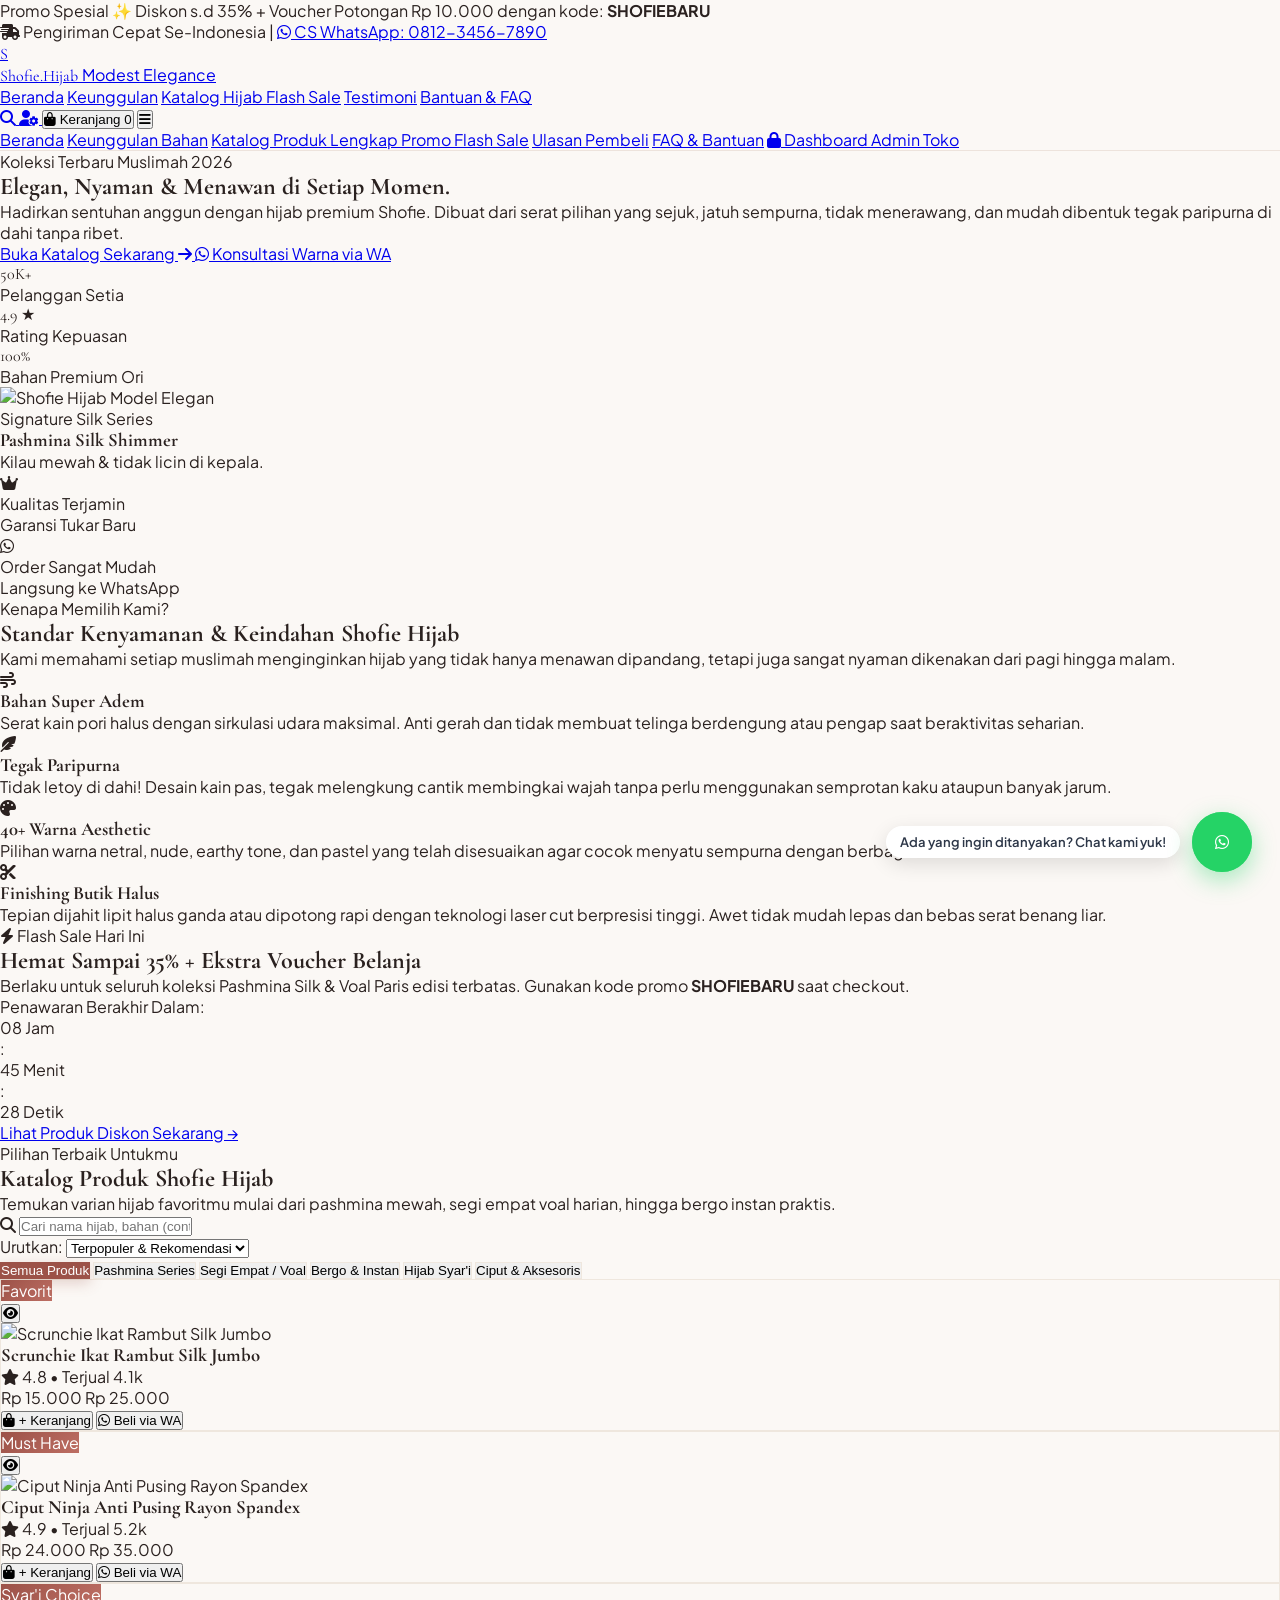
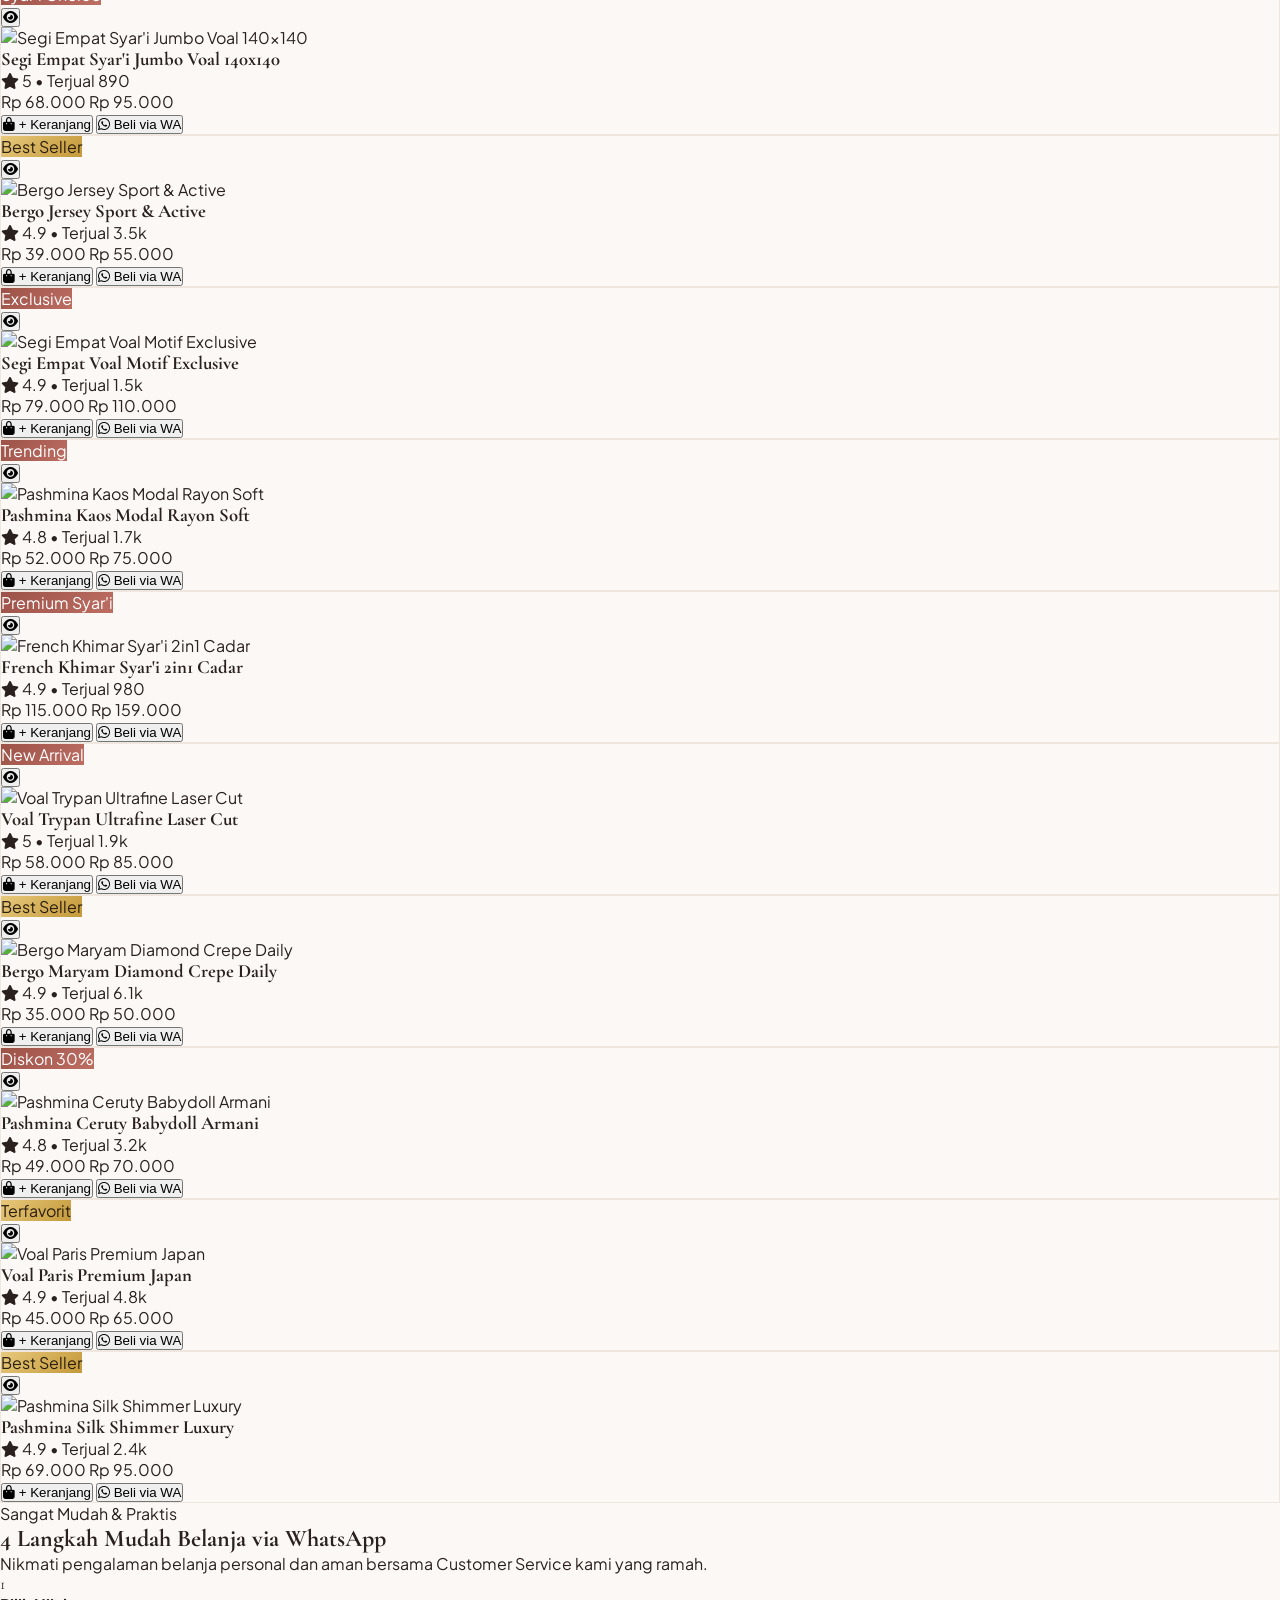
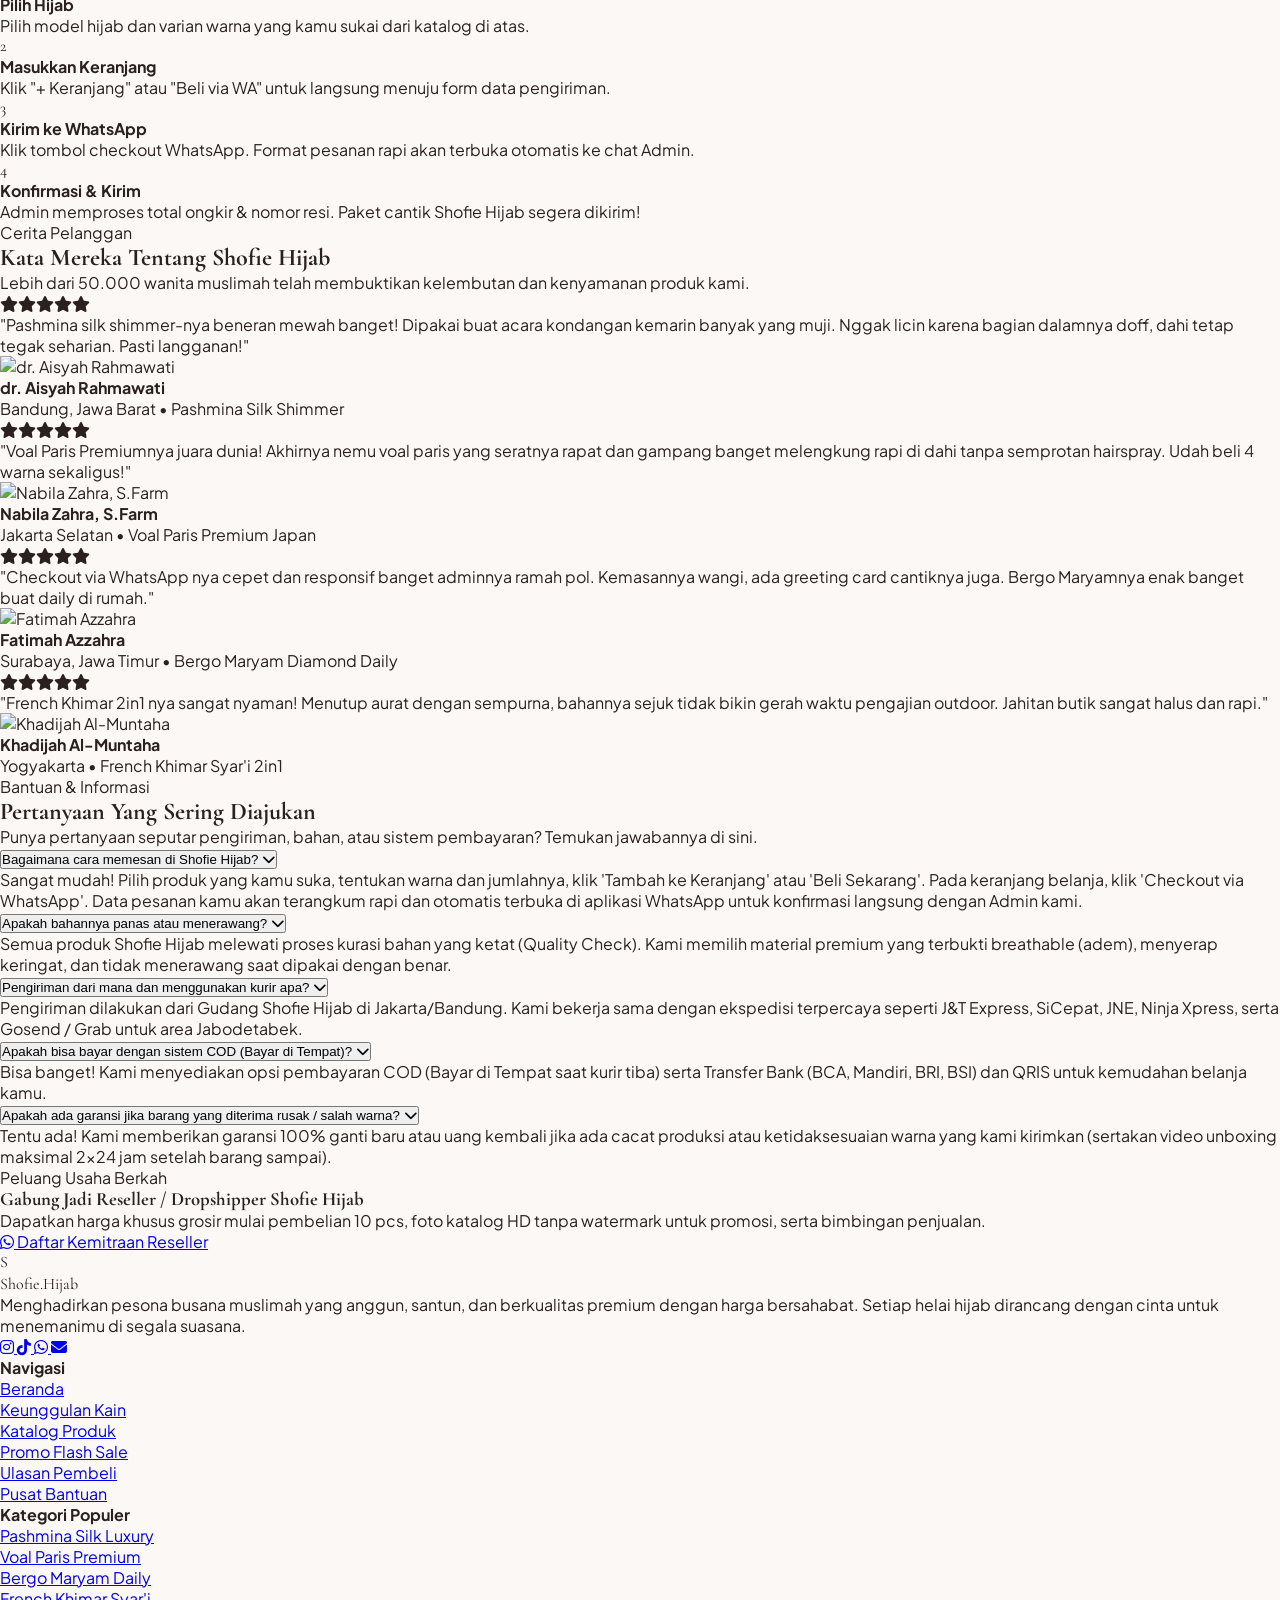
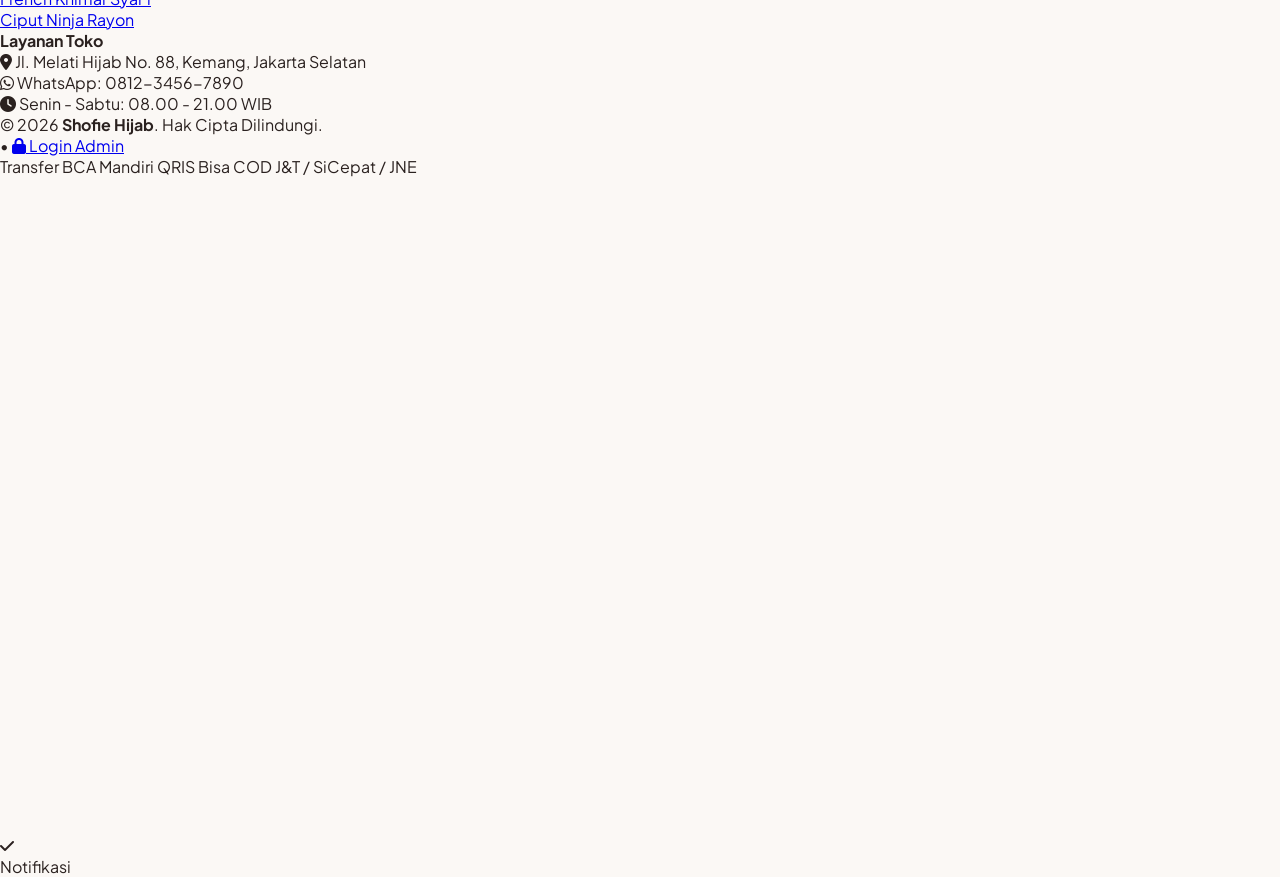
==== commit f19a44a4: "Add Admin Dashboard: secure login, product CRUD, daily visitor analytics with Chart.js, WhatsApp ord" ====
--- a/index.html
+++ b/index.html
@@ -51,12 +51,12 @@
     <div class="max-w-7xl mx-auto flex flex-col sm:flex-row items-center justify-between gap-1 text-center sm:text-left">
       <div class="flex items-center gap-2">
         <span class="bg-amber-400 text-neutral-900 text-[10px] font-extrabold px-2 py-0.5 rounded-full uppercase tracking-wider">Promo Spesial</span>
-        <span>✨ Diskon s.d 35% + Voucher Potongan Rp 10.000 dengan kode: <strong class="text-amber-300 font-mono">SHOFIEBARU</strong></span>
+        <span id="livePromoText">✨ Diskon s.d 35% + Voucher Potongan Rp 10.000 dengan kode: <strong class="text-amber-300 font-mono">SHOFIEBARU</strong></span>
       </div>
       <div class="hidden md:flex items-center gap-4 text-rose-200">
         <span class="flex items-center gap-1.5"><i class="fas fa-truck-fast"></i> Pengiriman Cepat Se-Indonesia</span>
         <span>|</span>
-        <a href="https://wa.me/6281234567890?text=Halo%20Admin%20Shofie%20Hijab,%20saya%20butuh%20bantuan%20konsultasi" target="_blank" class="hover:text-white transition flex items-center gap-1">
+        <a href="https://wa.me/6281234567890?text=Halo%20Admin%20Shofie%20Hijab,%20saya%20butuh%20bantuan%20konsultasi" target="_blank" class="live-wa-link hover:text-white transition flex items-center gap-1">
           <i class="fab fa-whatsapp"></i> CS WhatsApp: 0812-3456-7890
         </a>
       </div>
@@ -104,6 +104,11 @@
             <i class="fas fa-search text-sm"></i>
           </a>
 
+          <!-- Admin Dashboard Link -->
+          <a href="admin.html" class="w-10 h-10 rounded-full border border-stone-200 hover:border-amber-400 hover:bg-amber-50 flex items-center justify-center text-neutral-600 hover:text-amber-800 transition" title="Masuk ke Dashboard Admin">
+            <i class="fas fa-user-gear text-sm"></i>
+          </a>
+
           <!-- Cart Button with live counter -->
           <button 
             type="button" 
@@ -142,6 +147,10 @@
         <a href="#flashsale" onclick="toggleMobileMenu()" class="py-2 px-3 rounded-lg hover:bg-rose-50 hover:text-rose-800 transition">Promo Flash Sale</a>
         <a href="#testimoni" onclick="toggleMobileMenu()" class="py-2 px-3 rounded-lg hover:bg-rose-50 hover:text-rose-800 transition">Ulasan Pembeli</a>
         <a href="#faq" onclick="toggleMobileMenu()" class="py-2 px-3 rounded-lg hover:bg-rose-50 hover:text-rose-800 transition">FAQ & Bantuan</a>
+        <a href="admin.html" class="py-2 px-3 rounded-lg bg-amber-50 text-amber-900 font-bold transition flex items-center gap-2">
+          <i class="fas fa-lock text-xs"></i>
+          <span>Dashboard Admin Toko</span>
+        </a>
       </div>
     </div>
   </header>
@@ -160,28 +169,28 @@
         <div class="lg:col-span-7 space-y-6 text-center lg:text-left">
           
           <!-- Quality Tag -->
-          <div class="inline-flex items-center gap-2 px-3.5 py-1.5 rounded-full bg-rose-100/80 border border-rose-200 text-rose-900 text-xs font-bold tracking-wide">
+          <div id="liveHeroBadge" class="inline-flex items-center gap-2 px-3.5 py-1.5 rounded-full bg-rose-100/80 border border-rose-200 text-rose-900 text-xs font-bold tracking-wide">
             <span class="w-2 h-2 rounded-full bg-rose-600"></span>
             Koleksi Terbaru Muslimah 2026
           </div>
 
           <!-- Main Heading -->
-          <h1 class="text-4xl sm:text-5xl lg:text-6xl font-serif-luxury font-bold text-neutral-900 leading-[1.15]">
+          <h1 id="liveHeroTitle" class="text-4xl sm:text-5xl lg:text-6xl font-serif-luxury font-bold text-neutral-900 leading-[1.15]">
             Elegan, Nyaman & <span class="italic text-rose-800">Menawan</span> di Setiap Momen.
           </h1>
 
           <!-- Subtitle -->
-          <p class="text-neutral-600 text-base md:text-lg max-w-xl mx-auto lg:mx-0 leading-relaxed font-normal">
+          <p id="liveHeroSubtitle" class="text-neutral-600 text-base md:text-lg max-w-xl mx-auto lg:mx-0 leading-relaxed font-normal">
             Hadirkan sentuhan anggun dengan hijab premium Shofie. Dibuat dari serat pilihan yang sejuk, jatuh sempurna, tidak menerawang, dan mudah dibentuk tegak paripurna di dahi tanpa ribet.
           </p>
 
           <!-- CTA Buttons -->
           <div class="flex flex-col sm:flex-row items-center justify-center lg:justify-start gap-4 pt-2">
             <a href="#katalog" class="w-full sm:w-auto px-8 py-4 bg-rose-800 hover:bg-rose-900 text-white font-bold rounded-2xl shadow-lg shadow-rose-900/25 flex items-center justify-center gap-3 transition-all hover:scale-105 active:scale-95 text-sm md:text-base">
-              <span>Buka Katalog Sekarang</span>
+              <span id="liveHeroCtaText">Buka Katalog Sekarang</span>
               <i class="fas fa-arrow-right text-xs"></i>
             </a>
-            <a href="https://wa.me/6281234567890?text=Halo%20Shofie%20Hijab,%20saya%20mau%20tanya-tanya%20seputar%20koleksi%20hijabnya" target="_blank" class="w-full sm:w-auto px-7 py-4 bg-white hover:bg-stone-50 border border-stone-200 hover:border-emerald-500 text-neutral-800 hover:text-emerald-700 font-bold rounded-2xl shadow-sm flex items-center justify-center gap-3 transition-all text-sm md:text-base">
+            <a href="https://wa.me/6281234567890?text=Halo%20Shofie%20Hijab,%20saya%20mau%20tanya-tanya%20seputar%20koleksi%20hijabnya" target="_blank" class="live-wa-link w-full sm:w-auto px-7 py-4 bg-white hover:bg-stone-50 border border-stone-200 hover:border-emerald-500 text-neutral-800 hover:text-emerald-700 font-bold rounded-2xl shadow-sm flex items-center justify-center gap-3 transition-all text-sm md:text-base">
               <i class="fab fa-whatsapp text-emerald-600 text-lg"></i>
               <span>Konsultasi Warna via WA</span>
             </a>
@@ -212,6 +221,7 @@
             <!-- Main Hero Image Card -->
             <div class="relative rounded-3xl overflow-hidden shadow-2xl border-4 border-white bg-stone-200 aspect-[4/5]">
               <img 
+                id="liveHeroImage"
                 src="https://images.unsplash.com/photo-1584917865442-de89df76afd3?auto=format&fit=crop&w=1000&q=80" 
                 alt="Shofie Hijab Model Elegan" 
                 class="w-full h-full object-cover object-center"
@@ -659,15 +669,15 @@
           <ul class="space-y-3 text-xs text-stone-400">
             <li class="flex items-start gap-2.5">
               <i class="fas fa-map-marker-alt text-rose-500 mt-0.5"></i>
-              <span>Jl. Melati Hijab No. 88, Kemang, Jakarta Selatan</span>
+              <span id="liveStoreAddress">Jl. Melati Hijab No. 88, Kemang, Jakarta Selatan</span>
             </li>
             <li class="flex items-start gap-2.5">
               <i class="fab fa-whatsapp text-emerald-500 mt-0.5"></i>
-              <span>WhatsApp: 0812-3456-7890</span>
+              <span id="liveStoreWa">WhatsApp: 0812-3456-7890</span>
             </li>
             <li class="flex items-start gap-2.5">
               <i class="fas fa-clock text-amber-500 mt-0.5"></i>
-              <span>Senin - Sabtu: 08.00 - 21.00 WIB</span>
+              <span id="liveStoreHours">Senin - Sabtu: 08.00 - 21.00 WIB</span>
             </li>
           </ul>
         </div>
@@ -676,7 +686,13 @@
 
       <!-- Bottom Bar: Payments, Shipping, & Copyright -->
       <div class="pt-8 flex flex-col md:flex-row items-center justify-between gap-4 text-xs text-stone-500">
-        <p>© 2026 <strong>Shofie Hijab</strong>. Hak Cipta Dilindungi Undang-Undang.</p>
+        <div class="flex items-center gap-3">
+          <p>© 2026 <strong id="footerStoreName" class="text-white">Shofie Hijab</strong>. Hak Cipta Dilindungi.</p>
+          <span>•</span>
+          <a href="admin.html" class="text-amber-400 hover:text-amber-300 font-semibold transition flex items-center gap-1.5 px-2.5 py-1 rounded bg-stone-800">
+            <i class="fas fa-lock text-[10px]"></i> Login Admin
+          </a>
+        </div>
         
         <!-- Payment & Courier Badges -->
         <div class="flex flex-wrap items-center gap-2">
